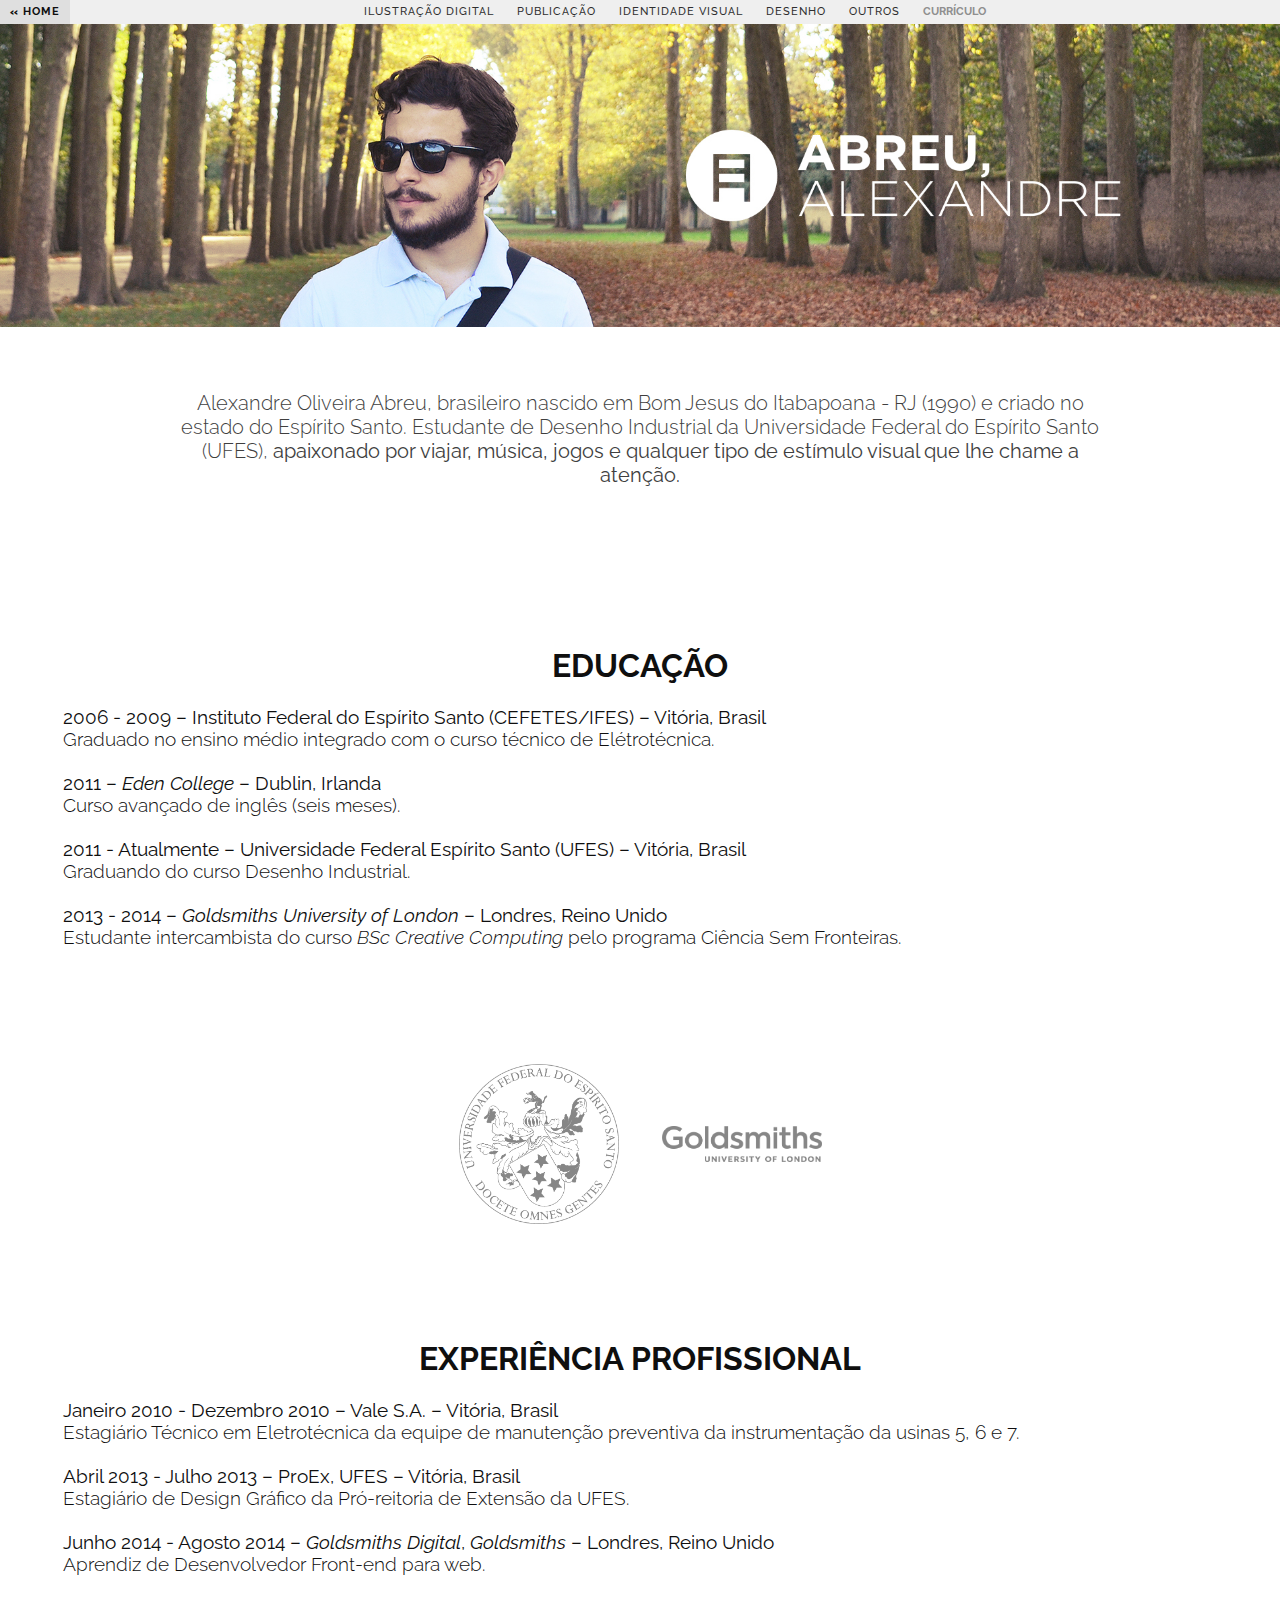
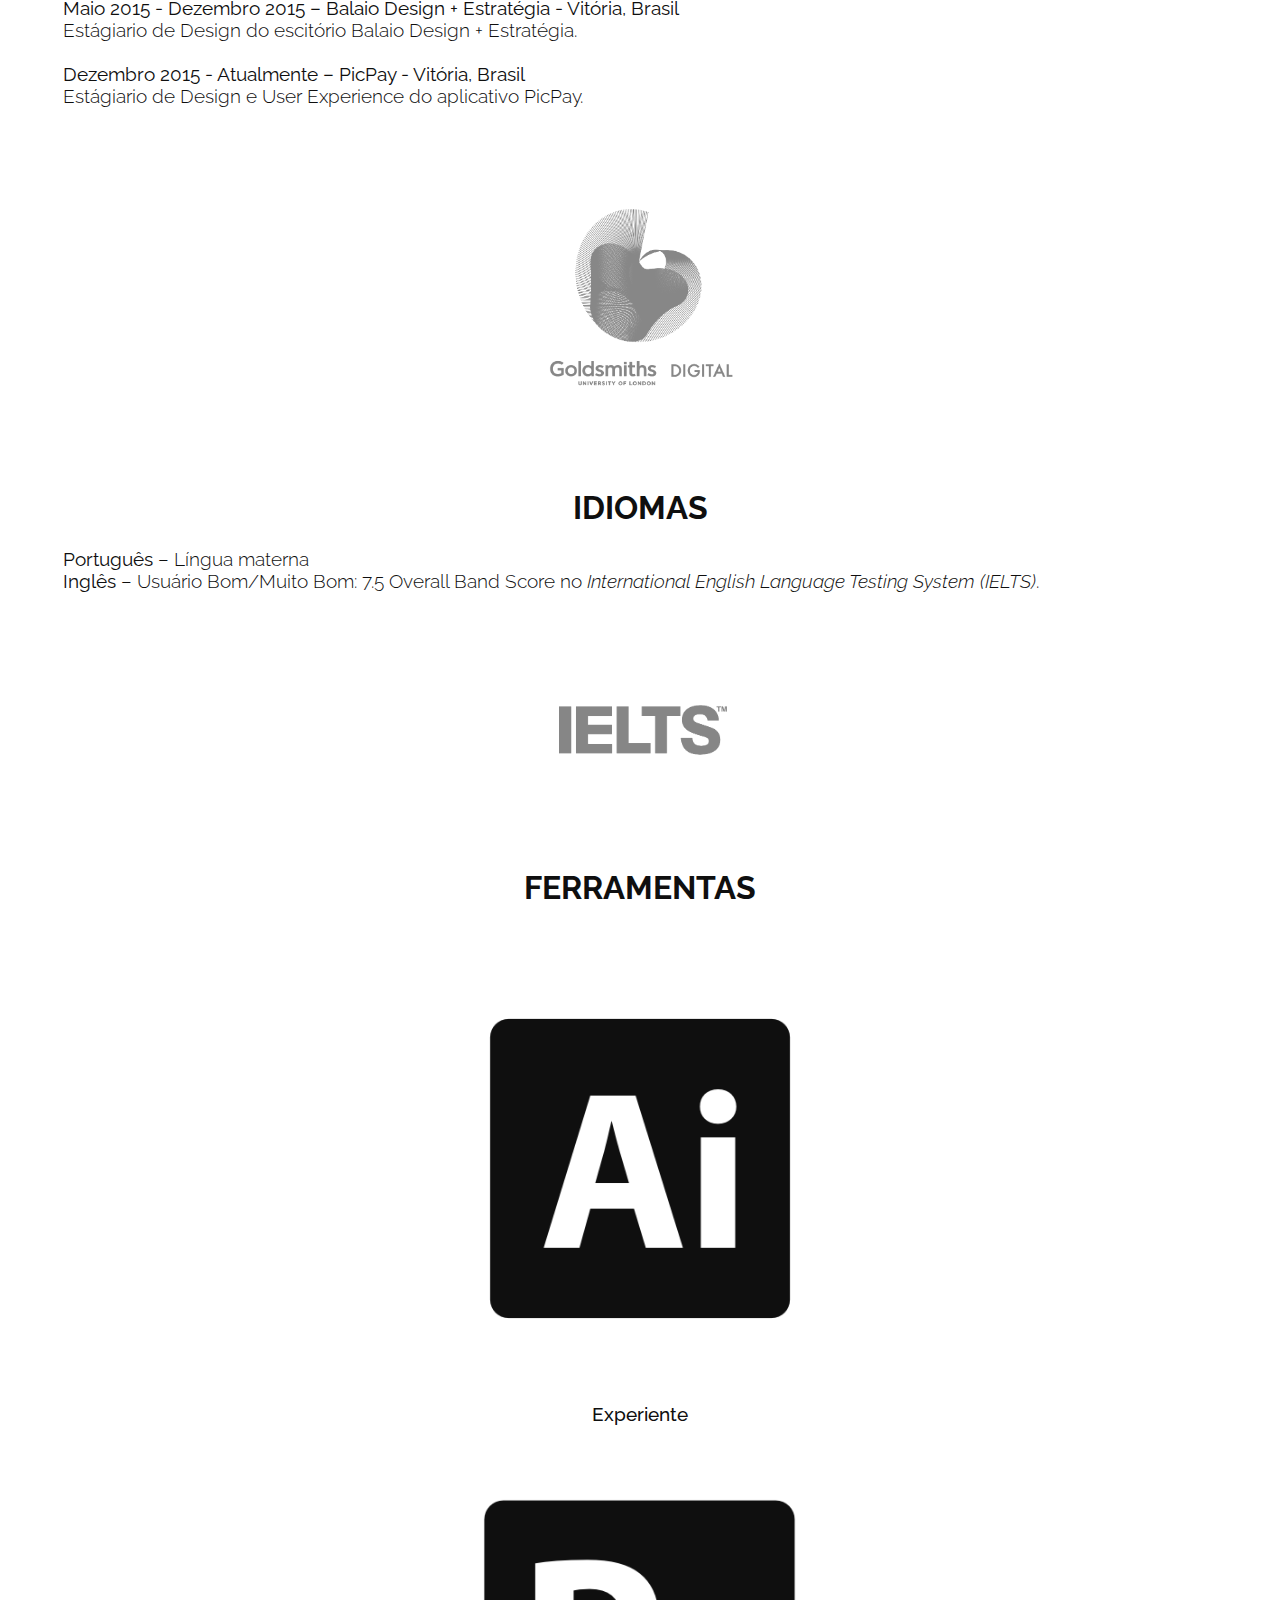
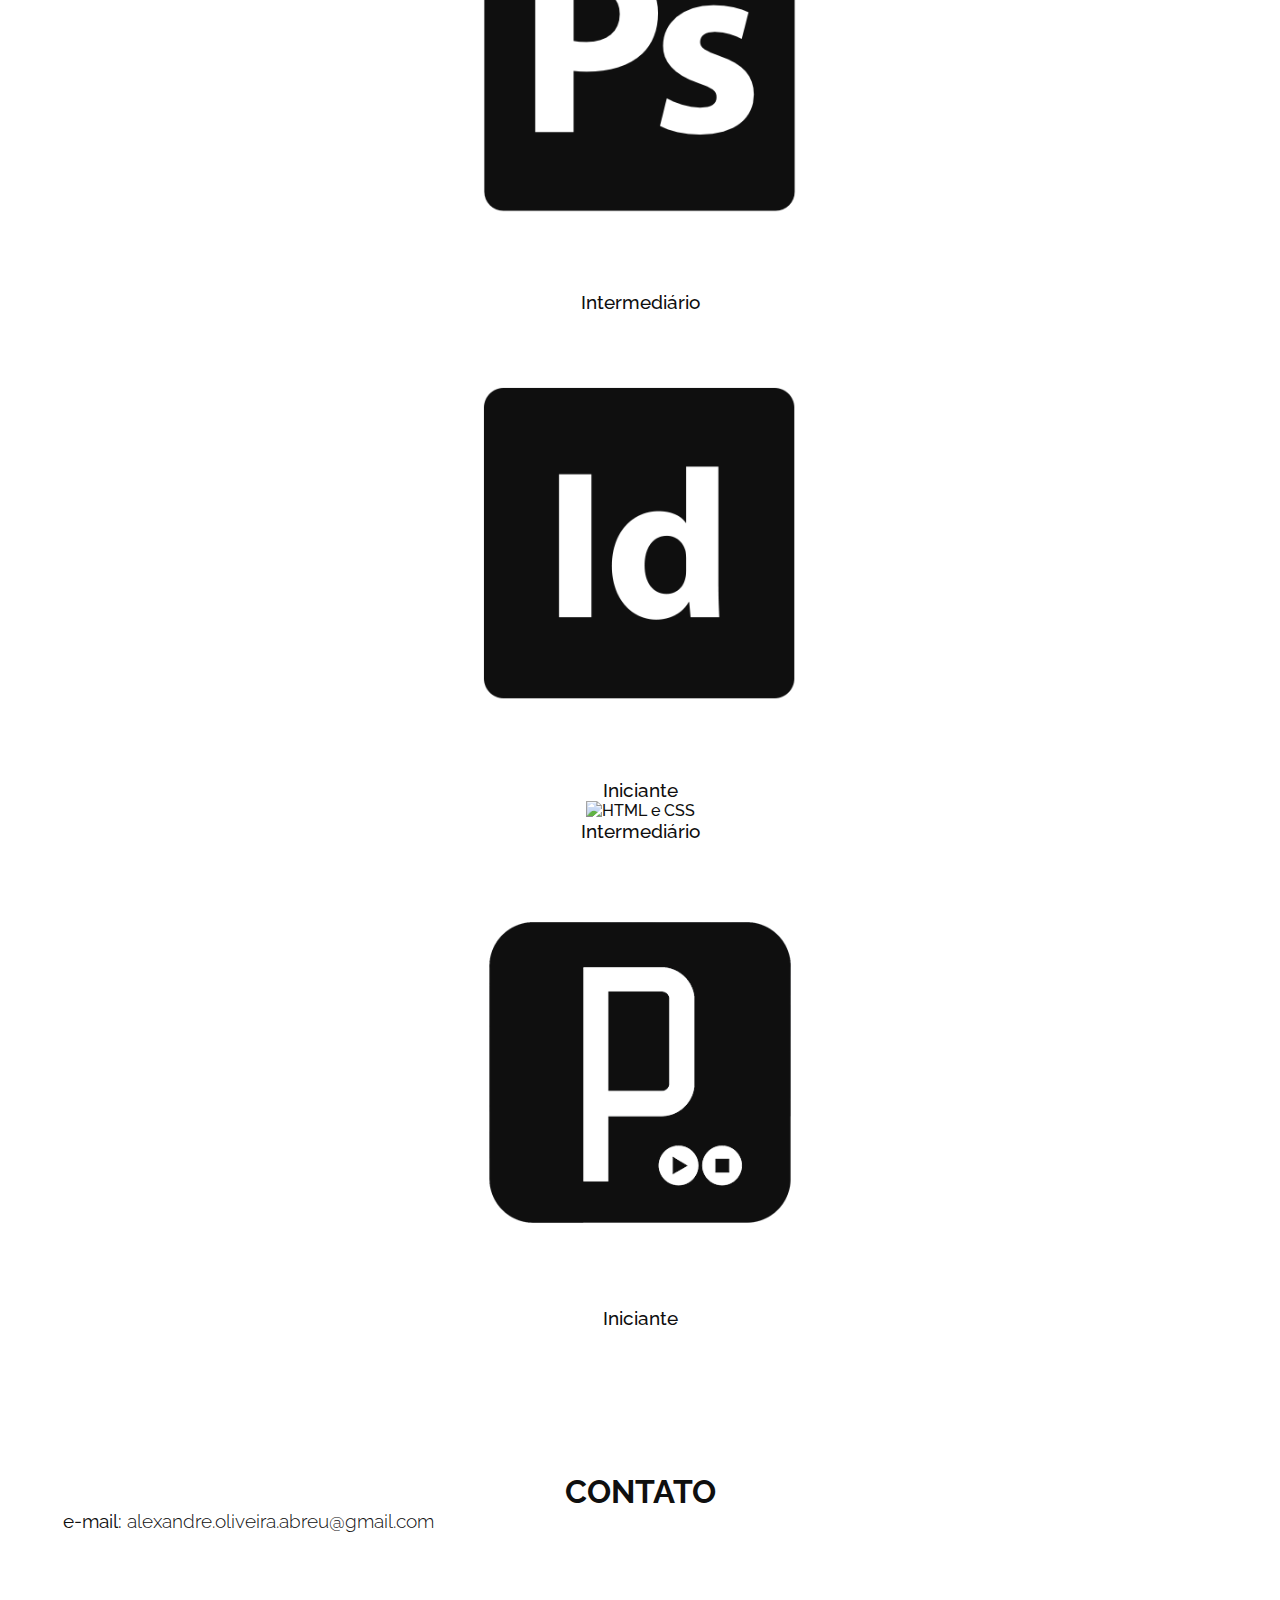
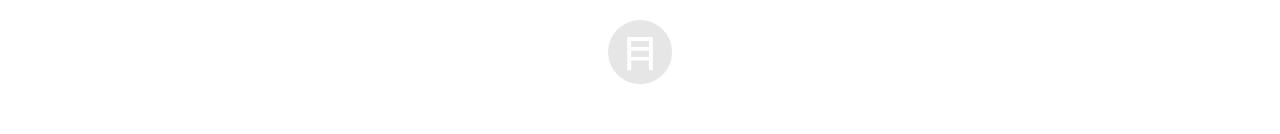
==== cv.html @ 4f80e50c "Apagando arquivos duplicados" ====
<!DOCTYPE html>
<html lang="en">
	<head>
		<meta charset="UTF-8" />
		<meta http-equiv="X-UA-Compatible" content="IE=edge,chrome=1"> 
		<meta name="viewport" content="width=device-width, initial-scale=1.0"> 
		<title>Currículo</title>
		<meta name="description" content="Web Portfolio of Alexandre Oliveira Abreu" />
		<meta name="keywords" content="portfolio, portfólio, web portfolio, design, design gráfico, graphic design, desenho industrial, alexandre abreu, illustração" />
		<meta name="author" content="Codrops" />
		<link rel="shortcut icon" href="favicon.ico"> 
		<link rel="stylesheet" type="text/css" href="css/default.css" />
		<link rel="stylesheet" type="text/css" href="css/component.css" />
		<link href='http://fonts.googleapis.com/css?family=Raleway:500,700,300' rel='stylesheet' type='text/css'>
		<script src="js/modernizr.custom.js"></script>
	</head>
	<body>
		<div id="top" class="container">	

			<!-- Codrops top bar -->
			<div class="codrops-top clearfix">
				<span class="left" >
					<a href="home.html"><strong>&laquo;</strong> HOME</a>
				</span>
					<ul class="topBar">
						<li><a href="illustration.html">ILUSTRAÇÃO DIGITAL</a></li>
						<li><a href="publishing.html">PUBLICAÇÃO</a></li>
						<li><a href="visualID.html">IDENTIDADE VISUAL</a></li>
						<li><a href="drawing.html">DESENHO</a></li>
						<li><a href="others.html">OUTROS</a></li>
						<li><span class="topBarCurrent"><strong>CURRÍCULO</strong></span></li>
					</ul>
					<!-- <span class="right">
						<a href=""><img src="images/gb.png"> <strong>EN</strong></a>
					</span> -->
				<span class="right goTop" >
					<a href="#top">TOPO <strong>&uarr;</strong></a>
				</span>
			</div><!--/ Codrops top bar -->

			<div class="topBarGhost"></div><!--/ Topbar offset for main -->

			<!-- <div class="cvHeader">
			<h1 class="innerIntro">Alexandre Oliveira Abreu, brasileiro nascido em Bom Jesus do Itabapoana - RJ (1990) e criado no estado do Espírito Santo. Estudante de Desenho Industrial da Universidade Federal do Espírito Santo (UFES),<b> apaixonado por viajar, música, jogos e qualquer tipo de estímulo visual que lhe chame a atenção.</b></h1>
			</div> -->

			<img class="profileImg mediumUp" src="images/cv/profile3L2.jpg">
			<img class="profileImg smallOnly" src="images/cv/profile3S.jpg">
			<div class="cvColumn">
				<h1 class="outerIntro">Alexandre Oliveira Abreu, brasileiro nascido em Bom Jesus do Itabapoana - RJ (1990) e criado no estado do Espírito Santo. Estudante de Desenho Industrial da Universidade Federal do Espírito Santo (UFES),<b> apaixonado por viajar, música, jogos e qualquer tipo de estímulo visual que lhe chame a atenção.</b></h1>

				
				<div class="cvBlock">
					<div class="cvTexts">
						<h2>EDUCAÇÃO</h2>

			            <p>
			                <b>2006 - 2009 – Instituto Federal do Espírito Santo (CEFETES/IFES) – Vitória, Brasil</b>
			                Graduado no ensino médio integrado com o curso técnico de Elétrotécnica.
				                
			                <b>2011 – <i>Eden College</i> – Dublin, Irlanda</b>
			                Curso avançado de inglês (seis meses).
				                
			                <b>2011 - Atualmente – Universidade Federal Espírito Santo (UFES) – Vitória, Brasil</b>
			                Graduando do curso Desenho Industrial.
				                
			                <b>2013 - 2014 – <i>Goldsmiths University of London</i> – Londres, Reino Unido</b>
			                Estudante intercambista do curso <i>BSc Creative Computing</i> pelo programa Ciência Sem Fronteiras.
			            </p>
			        </div>
					<div class="cvImgs">
					    <img class="largeOnly" src="images/cv/ufesgoldsG.png">
					    <img class="cvEduImgs" src="images/cv/ufes.png">
					    <img class="cvEduImgs" src="images/cv/goldsmiths.png">
					</div>
				</div>

				<div class="cvBlock">
					<div class="cvTexts">
						<h2>EXPERIÊNCIA PROFISSIONAL</h2>  
			            <p>
			                <b>Janeiro 2010 - Dezembro 2010 – Vale S.A. – Vitória, Brasil</b>
			                Estagiário Técnico em Eletrotécnica da equipe de manutenção preventiva da instrumentação da usinas 5, 6 e 7.

			                <b>Abril 2013 - Julho 2013 – ProEx, UFES – Vitória, Brasil</b>
			                Estagiário de Design Gráfico da Pró-reitoria de Extensão da UFES. 

			                <b>Junho 2014 - Agosto 2014 – <i>Goldsmiths Digital</i>, <i>Goldsmiths</i> – Londres, Reino Unido</b>
			                Aprendiz de Desenvolvedor Front-end para web. 

			                <b>Maio 2015 - Dezembro 2015 – Balaio Design + Estratégia - Vitória, Brasil</b>
			                Estágiario de Design do escitório Balaio Design + Estratégia.

			                <b>Dezembro 2015 - Atualmente – PicPay - Vitória, Brasil</b>
			                Estágiario de Design e User Experience do aplicativo PicPay.
			            </p>
			        </div>
			        <div class="cvImgs">
				        <img src="images/cv/goldsdigital.png">
				    </div>
			    </div>

			    <div class="cvBlock">
				    <div class="cvTexts">
			            <h2>IDIOMAS</h2>
			            <p>
			                <b>Português</b> – Língua materna
			                <b>Inglês</b> – Usuário Bom/Muito Bom: 7.5 Overall Band Score no <i>International English Language Testing System (IELTS)</i>. 
			            </p>
			        </div>
		            <div class="cvImgs cvIelts">
			            <img src="images/cv/ielts.png">
			        </div>
		        </div>

		        <div class="cvBlock">
			        <div class="cvTexts toolsOuter">
		            <h2>FERRAMENTAS</h2>
			            <div class="tools">
			            	<div class="toolIcon">
			            		<img title="Illustrator" src="images/cv/illustrator.png">
			            		<p>Experiente</p>
			            	</div>
			            	<div class="toolIcon">
			            		<img title="Photoshop" src="images/cv/photoshop.png">
			            		<p>Intermediário</p>
			            	</div>
			            	<div class="toolIcon">
			            		<img title="InDesign" src="images/cv/indesign.png">
			            		<p>Iniciante</p>
			            	</div>
			            	<div class="toolIcon">
			            		<img title="HTML e CSS" src="images/cv/web.png">
			            		<p>Intermediário</p>
			            	</div>
			            	<div class="toolIcon">
			            		<img title="Processing" src="images/cv/processing.png">
			            		<p>Iniciante</p>
			            	</div>
			            </div>
					</div>
				</div>

				<div class="cvBlock">
					<div class="cvTexts">
			            <h2>CONTATO</h2>
			            <p><b>e-mail:</b> alexandre.oliveira.abreu@gmail.com</p>
					</div>
				</div>

				<div class="topLogo">
					<img src="images/logo.png">
				</div>

			</div>


		</div><!-- /container -->
		<script src="https://ajax.googleapis.com/ajax/libs/jquery/1.9.1/jquery.min.js"></script>
		<script src="js/grid.js"></script>
		<script>
	        $(document).ready(function() {

	            $("body").css("display", "none");
	            $("body").fadeIn(1000);
	         
	            $("a.transition").click(function(event){
	                event.preventDefault();
	                linkLocation = this.href;
	                $("body").fadeOut(1000, redirectPage);      
	            });
	                 
	            function redirectPage() {
	                window.location = linkLocation;
	            }
	        });
	    </script>
	    <script>
		  (function(i,s,o,g,r,a,m){i['GoogleAnalyticsObject']=r;i[r]=i[r]||function(){
		  (i[r].q=i[r].q||[]).push(arguments)},i[r].l=1*new Date();a=s.createElement(o),
		  m=s.getElementsByTagName(o)[0];a.async=1;a.src=g;m.parentNode.insertBefore(a,m)
		  })(window,document,'script','//www.google-analytics.com/analytics.js','ga');

		  ga('create', 'UA-61317767-1', 'auto');
		  ga('send', 'pageview');

		</script>

	</body>
</html>
---- css/default.css ----
/* General Demo Style */
@import url(http://fonts.googleapis.com/css?family=Lato:300,400,700);

html { height: 100%; }

*,
*:after,
*:before {
	-webkit-box-sizing: border-box;
	-moz-box-sizing: border-box;
	box-sizing: border-box;
	padding: 0;
	margin: 0;
}

/* Clearfix hack by Nicolas Gallagher: http://nicolasgallagher.com/micro-clearfix-hack/ */
.clearfix:before,
.clearfix:after {
    content: " ";
    display: table;
}

.clearfix:after {
    clear: both;
}

.clearfix {
    *zoom: 1;
}

body {
    font-family: 'Raleway', Calibri, Arial, sans-serif;
    background: #fff;
    font-weight: 300;
    font-size: 10px;
    color: #333;
    overflow: scroll;
    overflow-x: hidden;

    /*height: 100%;*/
}

a {
	color: #555;
	text-decoration: none;
}

ul {
	font-size: 0;
}

.container {
	position: relative;
	background-color: #fff;
}

.container > header {
	width: 90%;
	max-width: 1240px;
	margin: 0 auto;
	position: relative;
	padding: 0 30px 50px 30px;
}

.container > header {
	padding: 60px 30px 50px;
	text-align: center;
}

.container > header h1 {
	font-size: 34px;
	line-height: 38px;
	margin: 0 auto;
	font-weight: 700;
	color: #333;
}

.container > header h1 span {
	display: block;
	font-size: 20px;
	font-weight: 300;
}

.main {
	max-width: 1250px;
	margin: auto;
	margin-top: 2rem;
}

.main > p {
	text-align: center;
	padding: 50px 20px;
}

/* Header Style */
.codrops-top {
	line-height: 24px;
	font-size: 11px;
	background: #eee;
	/*background: rgba(250, 250, 250, 1);*/
	text-transform: uppercase;
	z-index: 9999;
	position: fixed;
	top: 0;
	width: 100%;
	text-align: center;
	/*border: solid 1px #eee;
	border-right: 0 !important;
	border-left: 0 !important;
	border-top: 0 !important;*/
}

.codrops-top a {
	padding: 0px 10px;
	letter-spacing: 1px;
	color: #222;
	display: inline-block;
	font-weight: 500;
}

.codrops-top a:hover {
	background: #ddd;
	/*background: rgba(255,255,255,0.8);*/
	color: #000;
	font-weight: 700;
}

.codrops-top span.right {
	float: right;
}

.codrops-top span.right img {
	vertical-align: -6%;
}

.codrops-top span.left {
	float: left;
}

.codrops-top span.right a {
	/*float: left;
	display: block;*/
}

.topBar {
	font-size: 11px;
	text-align: center;
	display: inline;
	background: none;
}

.topBarGhost{
	line-height: 24px;
	background: #fff;
	text-transform: uppercase;
	width: 100%;
	height: 24px;
}

.topBar li{
	display: inline;
}

.topBar li >a {
	/*width: 150px;*/
}

.topBarCurrent {
	color: #888 ;
	font-weight: 500 ;
	padding: 10px;
}

.gallerieHeader {
	top: 15px;
	height: 150px;
	background: #000;
	position: relative;
}

.headerText {
	max-width: 1250px;
	margin: auto;
}

.headerText h1 {
	color: #fff;
	font-size: 3rem;
/*	position: absolute;
	bottom: 0;
	padding-bottom: 1rem;*/
	font-weight: 300;
	position: relative;
	top: 50%;
	transform: translateY(-50%);
}


/*MY CLASSES*/

.textCenter {
	text-align: center;
}

.di {
	display: inline;
	margin: 0 auto;
}

.galleries {
	margin-bottom: 5rem;
}

.galleries h2 {
	font-size: 2.5rem;
	color: #000;
	margin-bottom: 1rem;
	font-weight: 700;
}

.galleries h3 {
	font-size: 0.7rem;
	color: #888;
	margin-bottom: 5rem;
	font-weight: 700;
	text-transform: uppercase;
	letter-spacing: 2px;
}

.matchHeight {
  padding-bottom: 2000px !important;
  margin-bottom: -2000px !important;
}

.topLogo {
	width: 100%;
	margin-right: auto;
	margin-left: auto;
	text-align: center;
}
.topLogo img {
	margin: 2rem;
	margin-bottom: 3rem;
	width: 4rem;
	opacity: 0.1;
}

/*CV*/

.profileImg {
	width: 100%;
	display: block;
}

.cvHeader {
	background-image: url('../images/cv/profile3.jpg');
	height: 500px;
	width: 100%;
}

.cvHeader h1 {
	position: relative;
	top: 50%;
	transform: translateY(-50%);
}

.innerIntro {
	max-width: 40%;
	float: right;
	color: #fff;
	margin-right: 5rem;
	font-size: 2em;
	font-weight: 300;
	padding: 2rem;
	text-align: center;
	z-index: 999;
	position: relative;
	/*background-color:  rgba(0, 0, 0, 0.9);*/
	text-shadow: 0px 0px 30px rgba(0, 0, 0, 1);
}

.cvColumn {
	max-width: 1250px;
	margin: auto;
/*	position: relative;
	top: -40px;*/
	background-color: #fff;
	padding-bottom: 3rem;
}

.cvBlock {
	width: 100%;
	overflow: hidden;
	position: relative;
	display: table;
}

.cvTexts {
	width: 100%;
	font-size: 1rem;
	color: black;
	padding: 3rem;
	display: inline-block;
	float: left;
}

.cvTexts h2 {
	font-size: 2rem;
	margin-bottom: 0;
}

.cvTexts p {
	font-size: 1.2rem;
	white-space: pre-line;
}

.cvImgs {
	height: 100%;
	width: 40%;
	text-align: center;
	display: table-cell;
	vertical-align: middle;

	/*margin-bottom: -2000px; padding-bottom: 2000px;
	top: 50%;
	transform: translateY(-50%);*/
}

.cvImgs img {
	width: 50%;
	height: auto;
	opacity: 0.5;
	margin-left: auto;
	margin-right: auto;	
}

.outerIntro {
	margin-top: 2rem;
	margin-bottom: 2rem;
	display: block;
}

.cvColumn h1 {
	max-width: 1000px;
	margin-left: auto;
	margin-right: auto;
	font-weight: 300;
	padding: 2rem;
	text-align: center;
}

.toolsOuter {
	width: 100%;
	font-size: 0;
}

.toolsOuter h2 {
	padding-bottom: 2rem;
}

.tools {
	width: 100%;
	text-align: center;
}
.toolIcon {
	width: 20%;
	text-align: center;
	display: inline-block;
	font-weight: 500;
}
.toolIcon img {
	width: 80%;
}

/*INDEX*/

#indexWrapper{
	width: 100%;
	max-width: 1024px;
	height: 668px;
	background-color: #FFF;
	position: absolute;
	top: 0;
	bottom: 0;
	left: 0;
	right: 0;
	margin: auto;
}

.index {
	width: 20%;
	position: absolute;
	top: 0;
	bottom: 0;
	left: 0;
	right: 0;
	margin: auto;
	-webkit-transition: opacity 0.2s ease-in-out;
	-moz-transition: opacity 0.2s ease-in-out;
	-ms-transition: opacity 0.2s ease-in-out;
	-o-transition: opacity 0.2s ease-in-out;
	transition: opacity 0.2s ease-in-out;
}



.index a {
	position: absolute;
	width: 100%;
	top: 50%;
	transform: translateY(-50%);
	-webkit-transition: opacity 0.2s ease-in-out;
	-moz-transition: opacity 0.2s ease-in-out;
	-ms-transition: opacity 0.2s ease-in-out;
	-o-transition: opacity 0.2s ease-in-out;
	transition: opacity 0.2s ease-in-out;
}

.index a:hover {
	filter: alpha(opacity=80);
    opacity: 0.8;
}

.index img {
	width: 100%;
}



/*HOME*/

#top {
/*	position: absolute;
	top: 0;*/
}

#home {
	margin-bottom: 5rem;
	margin-top: 5rem;
}

.header {
	padding-top: 5rem;
	padding-bottom: 5rem;
}
.header img {
	max-width: 500px;
}

.cvLink {
	font-size: 0.7rem;
	font-weight: 700;
	color: #000;
	margin-right: 1rem;
	float: right;
}

.cvLink:hover {
	color: #888;
}

.homeCovers {
	width: 20%;
	float: left;
	height: 250px;
	box-sizing: border-box;
/*	border: solid 3px white;*/
	background-color: white;
	text-align: center;
}

.homeTitles {
	width: 100%;
	height: 250px;
	color: #000;
	background-color: rgba(250, 250, 250, 0.7);
	display: inline-block;

/*	box-sizing: border-box;
	border: solid 3px black;*/
	
	opacity: 0;
	-o-transition:.2s;
	-ms-transition:.2s;
	-moz-transition:.2s;
	-webkit-transition:.2s;
	transition:.2s;
}

.homeTitles h1 {
	font-size: 3em;
	font-weight: 500;
	padding: 0.5rem;
	position: relative;
	top: 50%;
	transform: translateY(-50%);

}

.homeCovers:hover .homeTitles {
	opacity: 1;
}

.cover1 {
	background: url('../images/illustrationS.jpg');
}

.cover2 {
	background-image: url('../images/publishingS.jpg');	
}

.cover3 {
	background-image: url('../images/visualIDS.jpg');
}

.cover4 {
	background-image: url('../images/drawingS.jpg');	
}

.cover5 {
	background-image: url('../images/othersS.gif');	
}

.cover6 {
	color: #fff;
	background-color: #888;	
	font-weight: 500;
	height: 50px;
	opacity: 1;
	line-height: 50px;
	font-size: 0.7em;
}

.smallHomeMenu {
	width: 100%;
	text-align: center;
	list-style: none;
}

.smallHomeMenu a {
	display: block;
	width: 100%;
	background: #000;
	height: 50px;
	color: #fff;
	opacity: 1;
	font-size: 0.9rem;
	line-height: 50px;
	font-weight: 500;
	margin-bottom: 10px;
}

.smallHomeMenuCv {
	background: #ddd !important;
	color: #000 !important;
	font-weight: 700 !important;
}

.smallHomeMenu a:hover, .smallHomeMenu a:hover {
	opacity: 0.5;
}

/*GALLERIES*/

.smallImages {
	width: 100%;
	font-size: 0.8rem;
	list-style: none;
	color: #000;
	font-weight: 500;
}

.smallImages h5 {
	font-size: 0.8rem;
	margin-top: 0.5rem;
	margin-bottom: 0.5rem;
}

.smallImages p {
	margin-bottom: 1.2rem;
}

.smallImages a {
	color: #fff;
	font-weight: 700;
	background-color: #000;
	padding: 0.5rem;
	padding-left: 1rem; 
	padding-right: 1rem;
	border-radius: 20px;
}

.smallImages a:hover, .smallImages a:active {
	background-color: #888;
}

.smallImages img {
	max-width: 100%;
	margin-bottom: 1rem;
}

.smallImages li {
	margin-bottom: 4rem;
}

.wThumbs {
}

.woThumbs {
	display: none !important;
}

a.hasLink[href="#"]{
    display:none; /*Esconder botões de link em previews sem link.*/
}

.goTop {
	display: none;
}

.smallOnly {
	display: none;
}

.mediumUp {
	display: block;
}

.cvEduImgs {
	display: none;
}

.largeOnly {
	display: block;
}


@media screen and (max-width: 1280px), screen and (max-device-width: 1280px) {

	.largeOnly {
		display: none;
	}

	.smallOnly {
		display: none;
	}

	.mediumUp {
		display: block;
	}

	.cvEduImgs {
		display: inline-block;
		vertical-align: middle;
		padding: 2em;
	}

	#home {
		max-width: 600px;
		margin-left: auto;
		margin-right: auto;
	}

	.main {
		margin-top: 0;
		max-width: 90%;
		margin-left: auto;
		margin-right: auto;
	}

	.homeMenu {
		display: block;
		width: 100%;
		text-align: center;
	}

	.homeCovers { 
		display: block !important;
		width: 100%;
		height: 100px;
		margin-left: auto;
		margin-right: auto;
		margin-bottom: 10px;
	}
	.homeCovers:hover { 
		opacity: 0.8;
	}
	.homeTitles {
		background: none;
		height: 100px;
		color: #FFF;
		opacity: 1;
		font-size: 1em;
	}

	.cover1 {
		background: url('../images/illustrationM.jpg');
	}

	.cover2 {
		background-image: url('../images/publishingM.jpg');	
	}

	.cover3 {
		background-image: url('../images/visualIDM.jpg');
	}

	.cover4 {
		background-image: url('../images/drawingM.jpg');	
	}

	.cover5 {
		background-image: url('../images/othersM.jpg');	
	}
	
	.header {padding-bottom: 3rem; padding-top: 4rem;}
	.header img {width: 100%; max-width: 415px;}
/*	.topBar { display: none; }*/
	.og-expander p { font-size: 13px; }
	.og-expander a { font-size: 12px; }

	.galleries h2 {
		margin-top: 3rem;
	}

	.galleries h3 {
		margin-bottom: 3.5rem;
	}

	.galleries { text-align: center; }

	.cvTexts {
		width: 100%;
		font-size: 1rem;
		padding: 3rem;
		display: block;
	}

	.cvTexts h2 {
		text-align: center;
		font-size: 2rem;
		margin-top: 3rem;
	}

	.cvTexts p {
		font-size: 1.2rem;
	}

	.cvImgs {
		width: 100%;
		text-align: center;
		display: block;
	}
	.cvImgs img {
		float: none;
		width: 60%;
		max-width: 200px;
		margin-left: auto;
		margin-right: auto;
		margin-top: 3rem;
	}

	.toolIcon {
		width: 50%;
	}

	.topLogo img {
		margin-bottom: 0;
		margin-top: 2.5rem;
	}

}

@media screen and (max-width: 650px), screen and (max-device-width: 650px) {

	.mediumUp {
		display: none;
	}

	.smallOnly {
		display: block;
	}

	.topBar { display: none; }

	.topBarGhost{
		height: 44px;
	}

	.codrops-top {
		line-height: 44px;
		border: 0;
	}

	.goTop {
		display: inline-block;
		line-height: 44px;
	}

	#home {
		margin-top: 0;
	}

	.header {padding-bottom: 2rem; padding-top: 2rem;  text-align: center;}
	.header img {width: 90%;}

	.homeCovers { 
		width: 100%;
		height: 50px;
		background: #000;
		margin-bottom: 10px;
	}
	.homeCovers:hover { 
		opacity: 0.8;
	}
	.homeTitles {
		/*background: none;*/
		height: 50px;
		color: #fff;
		opacity: 1;
		font-size: 5px;
	}

	.codrops-top {
	background: #222;
	}
	.codrops-top a {
		color: #fff;
		line-height: 15px;
		font-weight: 700;
		height: 100%;
	}
	.codrops-top a:hover {
		background: none;
		/*background: rgba(255,255,255,0.8);*/
		color: #888;
	}
	.codrops-top a:active {
		background: none;
		/*background: rgba(255,255,255,0.8);*/
		color: #888;
	}

	.galleries h2 {
		font-weight: 300;
		margin-top: 3rem;
		margin-bottom: 4rem;
	}

	.wThumbs {
		display: none !important;
	}

	.woThumbs {
		display: block !important;
	}

	.outerIntro {
		font-size: 1.2rem;
	}

	.cvTexts {
		padding: 1.5rem;
	}

	.cvTexts h2 {
		font-size: 1.5rem;
	}

	.cvTexts p {
		font-size: 1rem;
	}

	.og-fullimg { display: none; }
	.og-details { float: none; width: 100%; }
	
}
---- css/component.css ----
.og-grid {
	list-style: none;
	padding: 0px 0;
	margin: 0 auto;
	width: 100%;
	/*background-color: #eee;*/
}

.og-grid li {
	display: inline-block;
	margin: 0px 0px 0 0px;
	vertical-align: top;
	/*height: 250px;*/
}

.og-grid li > a,
.og-grid li > a img {
	border: none;
	outline: none;
	display: block;
	position: relative;
}

.og-grid li > a {
	/*background-color: red;*/
}

.og-grid li > a img {
	max-height: 300px;
	opacity: 1;
}

.og-grid li > a img:hover {
	opacity: 0.5;
	-webkit-filter: grayscale(1);
  	filter: grayscale(1);
}

.og-grid li.og-expanded > a::after {
	top: auto;
	border: solid transparent;
	content: " ";
	height: 0;
	width: 0;
	position: absolute;
	pointer-events: none;
	border-bottom-color: #fff; /*expander arrow background color*/
	border-width: 15px;
	left: 50%;
	margin: -20px 0 0 -15px;
}

.og-expander {
	position: absolute;
	background: #fff; /*expander background color*/
	top: auto;
	left: 0;
	width: 100%;
	margin-top: 10px;
	text-align: left;
	height: 0;
	overflow: hidden;
}

.og-expander-inner {
	/*max-width: 1280px;*/
	padding: 50px 30px;
	height: 100%;
	/*display: block;
	margin-left: auto;
	margin-right: auto;*/
}

.og-close {
	position: absolute;
	width: 40px;
	height: 40px;
	top: 20px;
	right: 20px;
	cursor: pointer;
}

.og-close::before,
.og-close::after {
	content: '';
	position: absolute;
	width: 100%;
	top: 50%;
	height: 1px;
	background: #888;
	-webkit-transform: rotate(45deg);
	-moz-transform: rotate(45deg);
	transform: rotate(45deg);
}

.og-close::after {
	-webkit-transform: rotate(-45deg);
	-moz-transform: rotate(-45deg);
	transform: rotate(-45deg);
}

.og-close:hover::before,
.og-close:hover::after {
	background: #eee;
}

.og-fullimg,
.og-details {
	width: 50%;
	float: left;
	height: 100%;
	overflow: hidden;
	position: relative;
}

/*.og-fullimg img {
	position: relative;
	top: 50%;
	transform: translateY(-50%);
}*/

.og-details {
	padding: 0 40px 0 20px;
}

.og-fullimg {
	text-align: center;
}

.og-fullimg img {
	display: inline-block;
	max-height: 100%;
	max-width: 100%;
}

.og-details h3 {
	font-weight: 300;
	font-size: 52px;
	padding: 40px 0 10px;
	margin-bottom: 10px;
}

.og-details p {
	font-weight: 400;
	font-size: 16px;
	line-height: 22px;
	color: #222;
}

.og-details h3 {
	color: #222;
	/*font-size: 40px;
	font-weight: 500;*/
}

.og-details a {
	font-weight: 700;
	font-size: 16px;
	color: #222;
	text-transform: uppercase;
	letter-spacing: 2px;
	padding-top: 20px;
	padding: 10px 20px;
	border: 3px solid #222;
	display: inline-block;
	margin: 30px 0 0;
	outline: none;
}

.og-details a::before {
	content: '\2192';
	display: inline-block;
	margin-right: 10px;
}

.og-details a:hover {
	border-color: #999;
	color: #999;
}

.og-loading {
	width: 20px;
	height: 20px;
	border-radius: 50%;
	background: #ddd;
	box-shadow: 0 0 1px #ccc, 15px 30px 1px #ccc, -15px 30px 1px #ccc;
	position: absolute;
	top: 50%;
	left: 50%;
	margin: -25px 0 0 -25px;
	-webkit-animation: loader 0.5s infinite ease-in-out both;
	-moz-animation: loader 0.5s infinite ease-in-out both;
	animation: loader 0.5s infinite ease-in-out both;
}

@-webkit-keyframes loader {
	0% { background: #ddd; }
	33% { background: #ccc; box-shadow: 0 0 1px #ccc, 15px 30px 1px #ccc, -15px 30px 1px #ddd; }
	66% { background: #ccc; box-shadow: 0 0 1px #ccc, 15px 30px 1px #ddd, -15px 30px 1px #ccc; }
}

@-moz-keyframes loader {
	0% { background: #ddd; }
	33% { background: #ccc; box-shadow: 0 0 1px #ccc, 15px 30px 1px #ccc, -15px 30px 1px #ddd; }
	66% { background: #ccc; box-shadow: 0 0 1px #ccc, 15px 30px 1px #ddd, -15px 30px 1px #ccc; }
}

@keyframes loader {
	0% { background: #ddd; }
	33% { background: #ccc; box-shadow: 0 0 1px #ccc, 15px 30px 1px #ccc, -15px 30px 1px #ddd; }
	66% { background: #ccc; box-shadow: 0 0 1px #ccc, 15px 30px 1px #ddd, -15px 30px 1px #ccc; }
}

@media screen and (max-width: 1280px) {

	.og-grid {
	/*text-align: center;*/
}

	.og-expander h3 { font-size: 32px; }
	.og-expander p { font-size: 13px; }
	.og-expander a { font-size: 12px; }

}

@media screen and (max-width: 650px) {

	.og-grid li {
	display: inline-block;
	vertical-align: top;
	margin-bottom: 5rem;
	/*height: 250px;*/
}

	.og-grid li > a img {
	width: 80%;	
	margin-left: auto;
	margin-right: auto;
	max-height: 800px;
	opacity: 1;
}

.og-grid li.og-expanded > a::after {
	border-bottom-color: #222; /*expander arrow background color*/
}

.og-expander {
	background: #222; /*expander background color*/
}

.og-details p {
	color: #fff;
}

.og-details h3 {
	color: #fff;
}

.og-details a {
	color: #fff;
	border: 2px solid #fff;
}

.og-close::before,
.og-close::after {
	background: #fff;
}

.og-close:hover::before,
.og-close:hover::after {
	background: #888;
}

	.og-fullimg { display: none; }
	.og-details { float: none; width: 100%; }
	
}
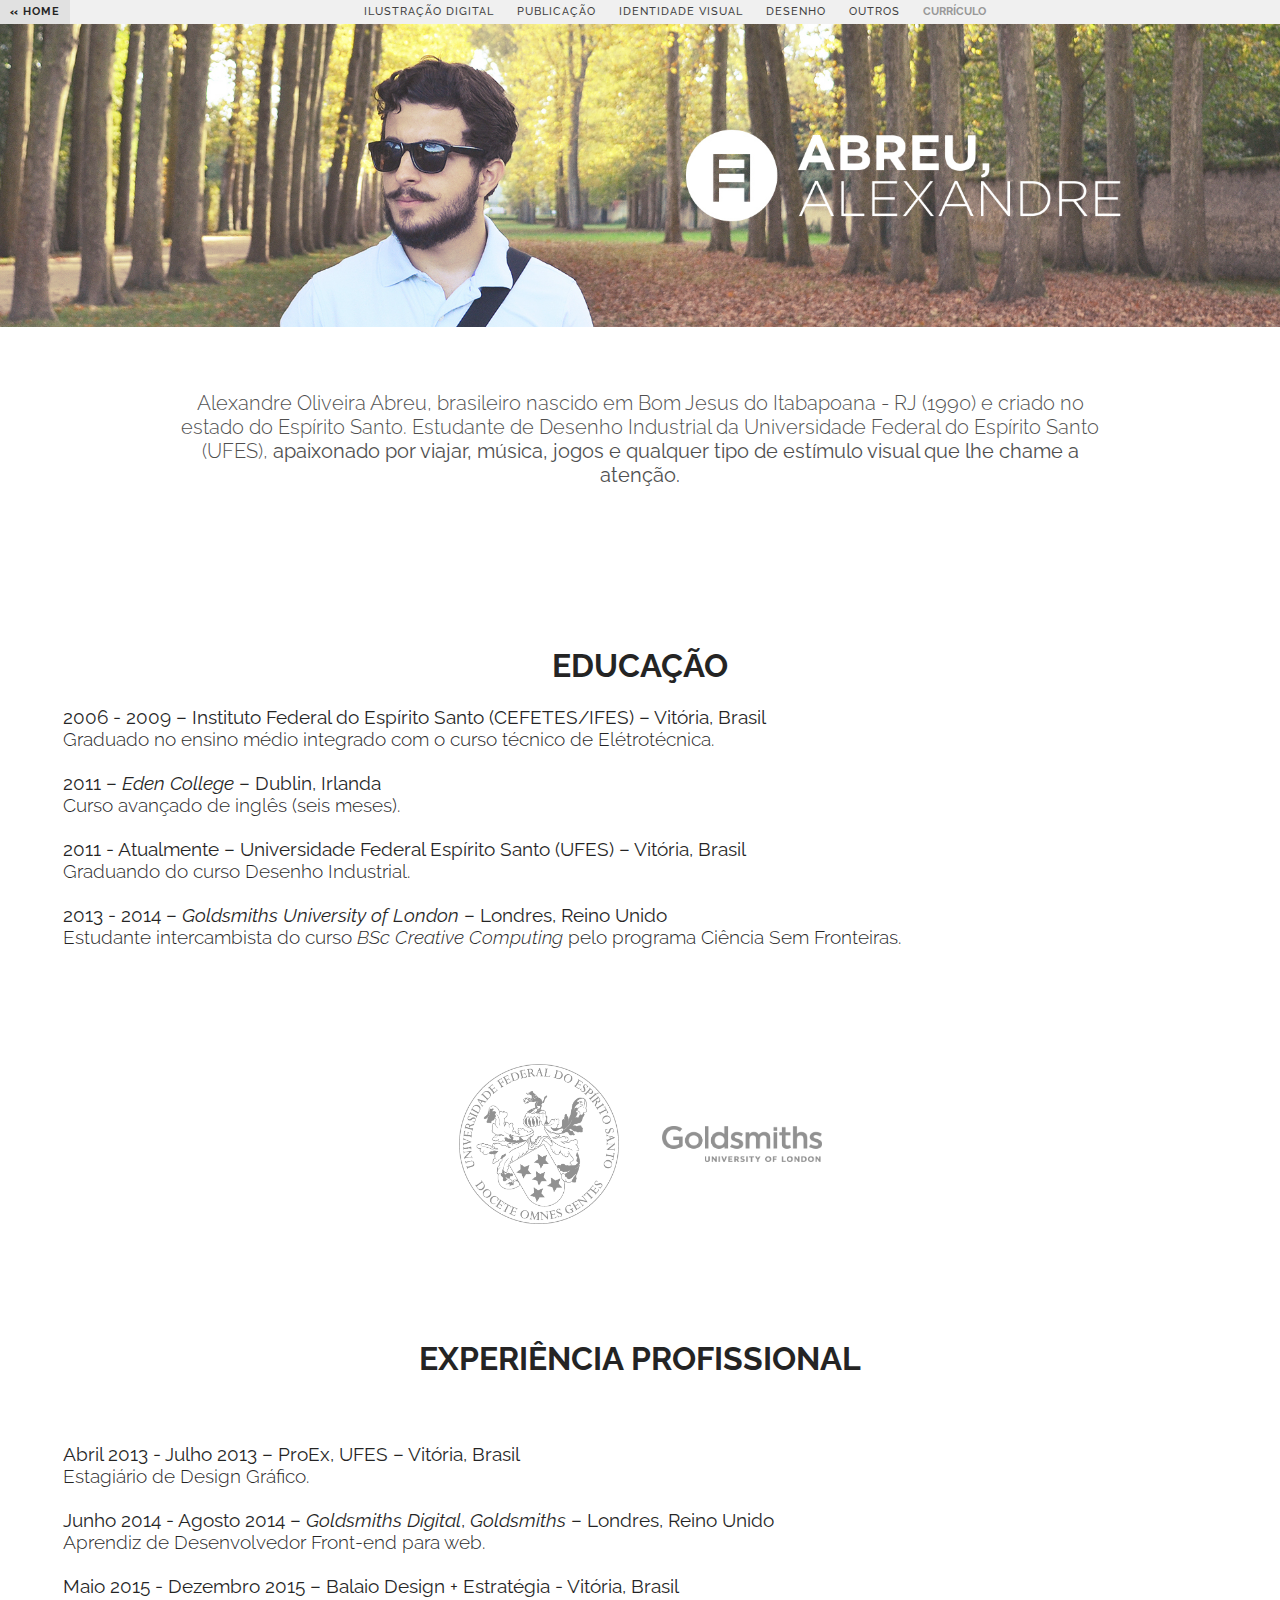
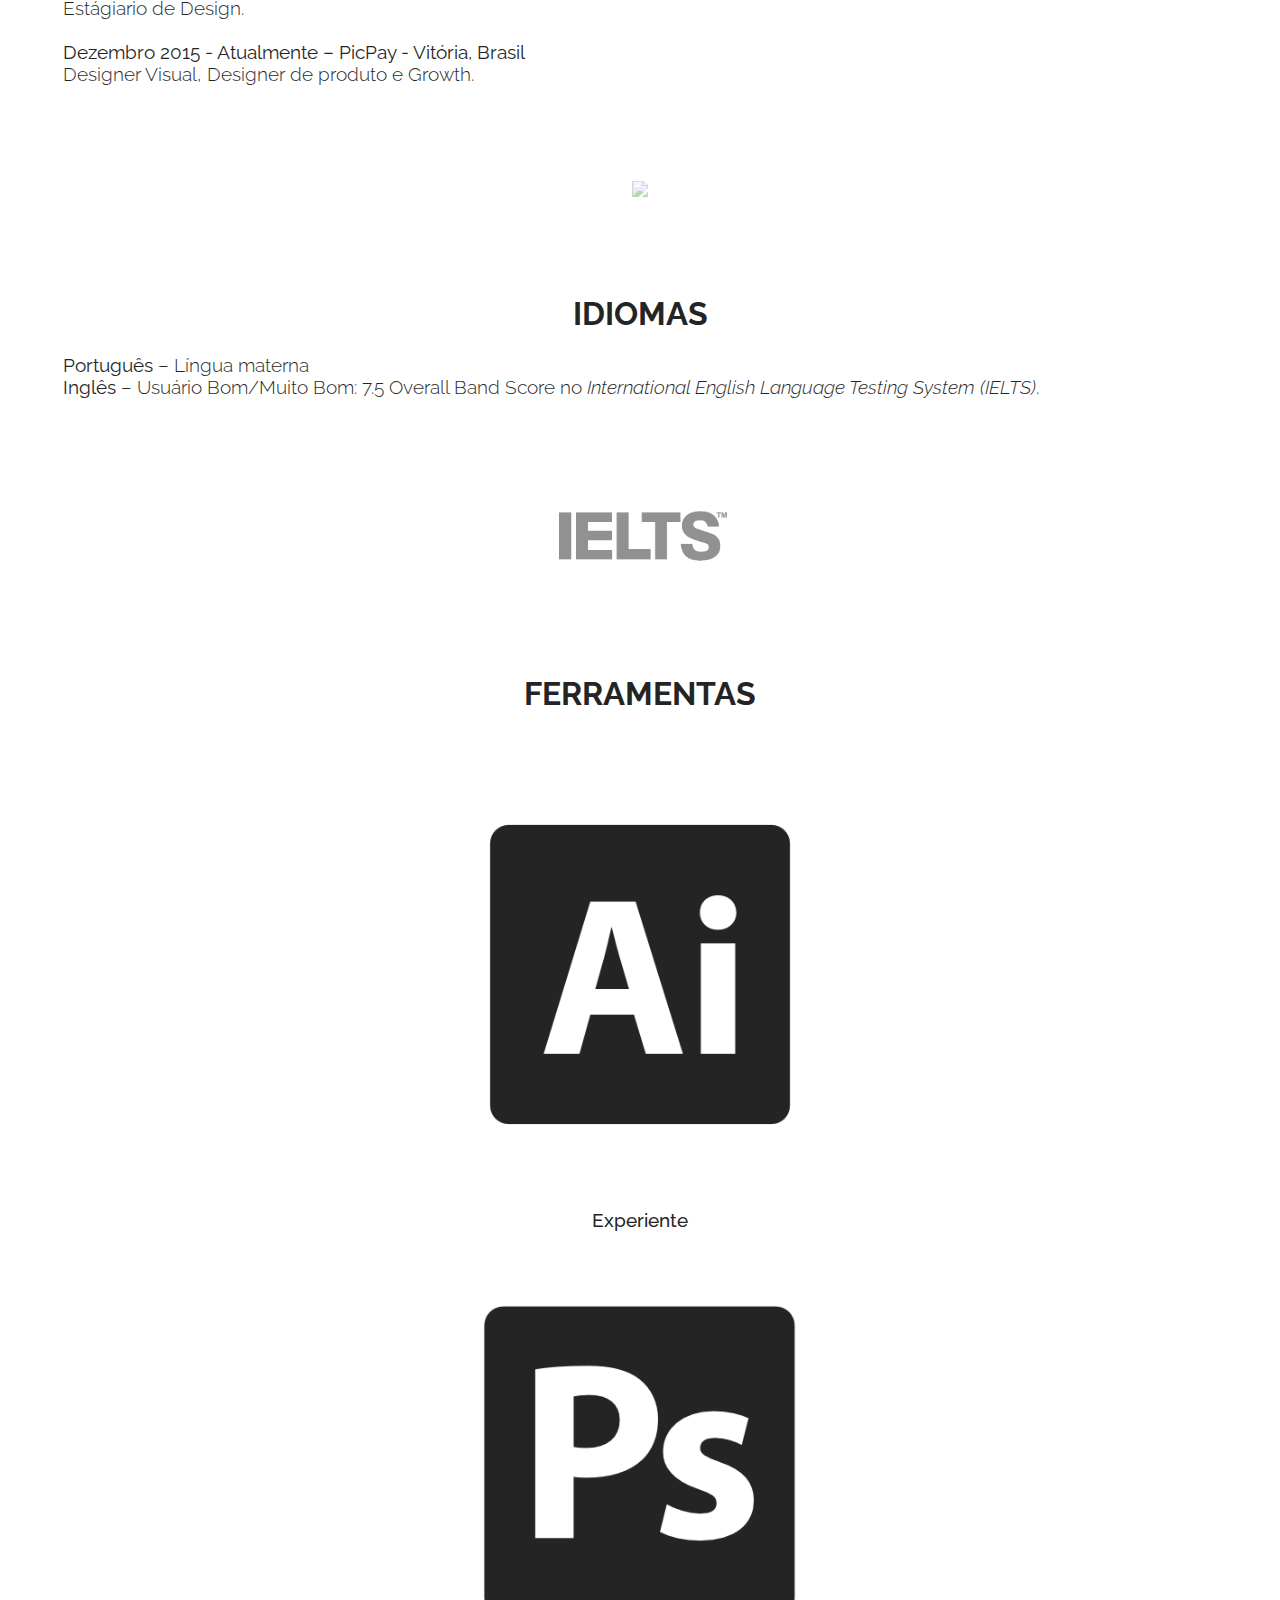
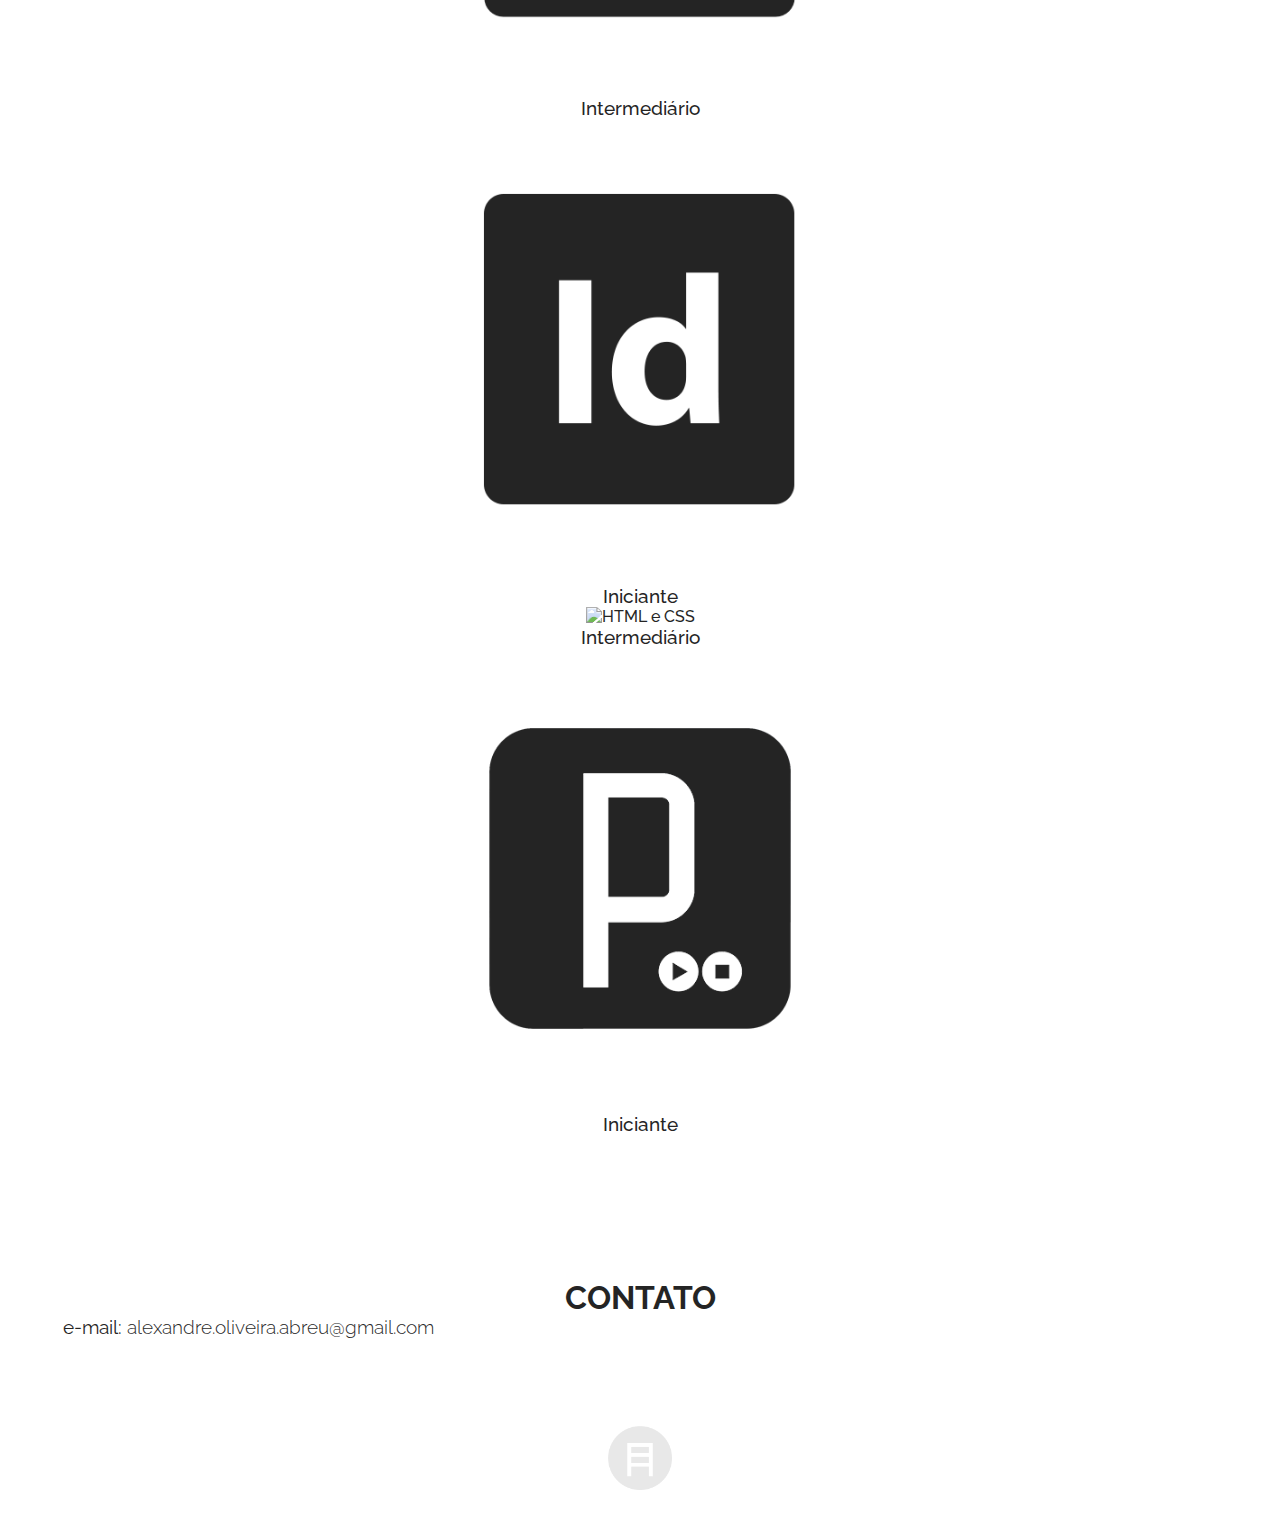
==== commit 0bf5b09a: "Update em Job XP" ====
--- a/cv.html
+++ b/cv.html
@@ -79,24 +79,24 @@
 					<div class="cvTexts">
 						<h2>EXPERIÊNCIA PROFISSIONAL</h2>  
 			            <p>
-			                <b>Janeiro 2010 - Dezembro 2010 – Vale S.A. – Vitória, Brasil</b>
-			                Estagiário Técnico em Eletrotécnica da equipe de manutenção preventiva da instrumentação da usinas 5, 6 e 7.
+			                <!-- <b>Janeiro 2010 - Dezembro 2010 – Vale S.A. – Vitória, Brasil</b>
+			                Estagiário Técnico em Eletrotécnica da equipe de manutenção preventiva da instrumentação da usinas 5, 6 e 7. -->
 
 			                <b>Abril 2013 - Julho 2013 – ProEx, UFES – Vitória, Brasil</b>
-			                Estagiário de Design Gráfico da Pró-reitoria de Extensão da UFES. 
+			                Estagiário de Design Gráfico. 
 
 			                <b>Junho 2014 - Agosto 2014 – <i>Goldsmiths Digital</i>, <i>Goldsmiths</i> – Londres, Reino Unido</b>
 			                Aprendiz de Desenvolvedor Front-end para web. 
 
 			                <b>Maio 2015 - Dezembro 2015 – Balaio Design + Estratégia - Vitória, Brasil</b>
-			                Estágiario de Design do escitório Balaio Design + Estratégia.
+			                Estágiario de Design.
 
 			                <b>Dezembro 2015 - Atualmente – PicPay - Vitória, Brasil</b>
-			                Estágiario de Design e User Experience do aplicativo PicPay.
+			                Designer Visual, Designer de produto e Growth.
 			            </p>
 			        </div>
 			        <div class="cvImgs">
-				        <img src="images/cv/goldsdigital.png">
+				        <img src="images/cv/jobs.png">
 				    </div>
 			    </div>
 
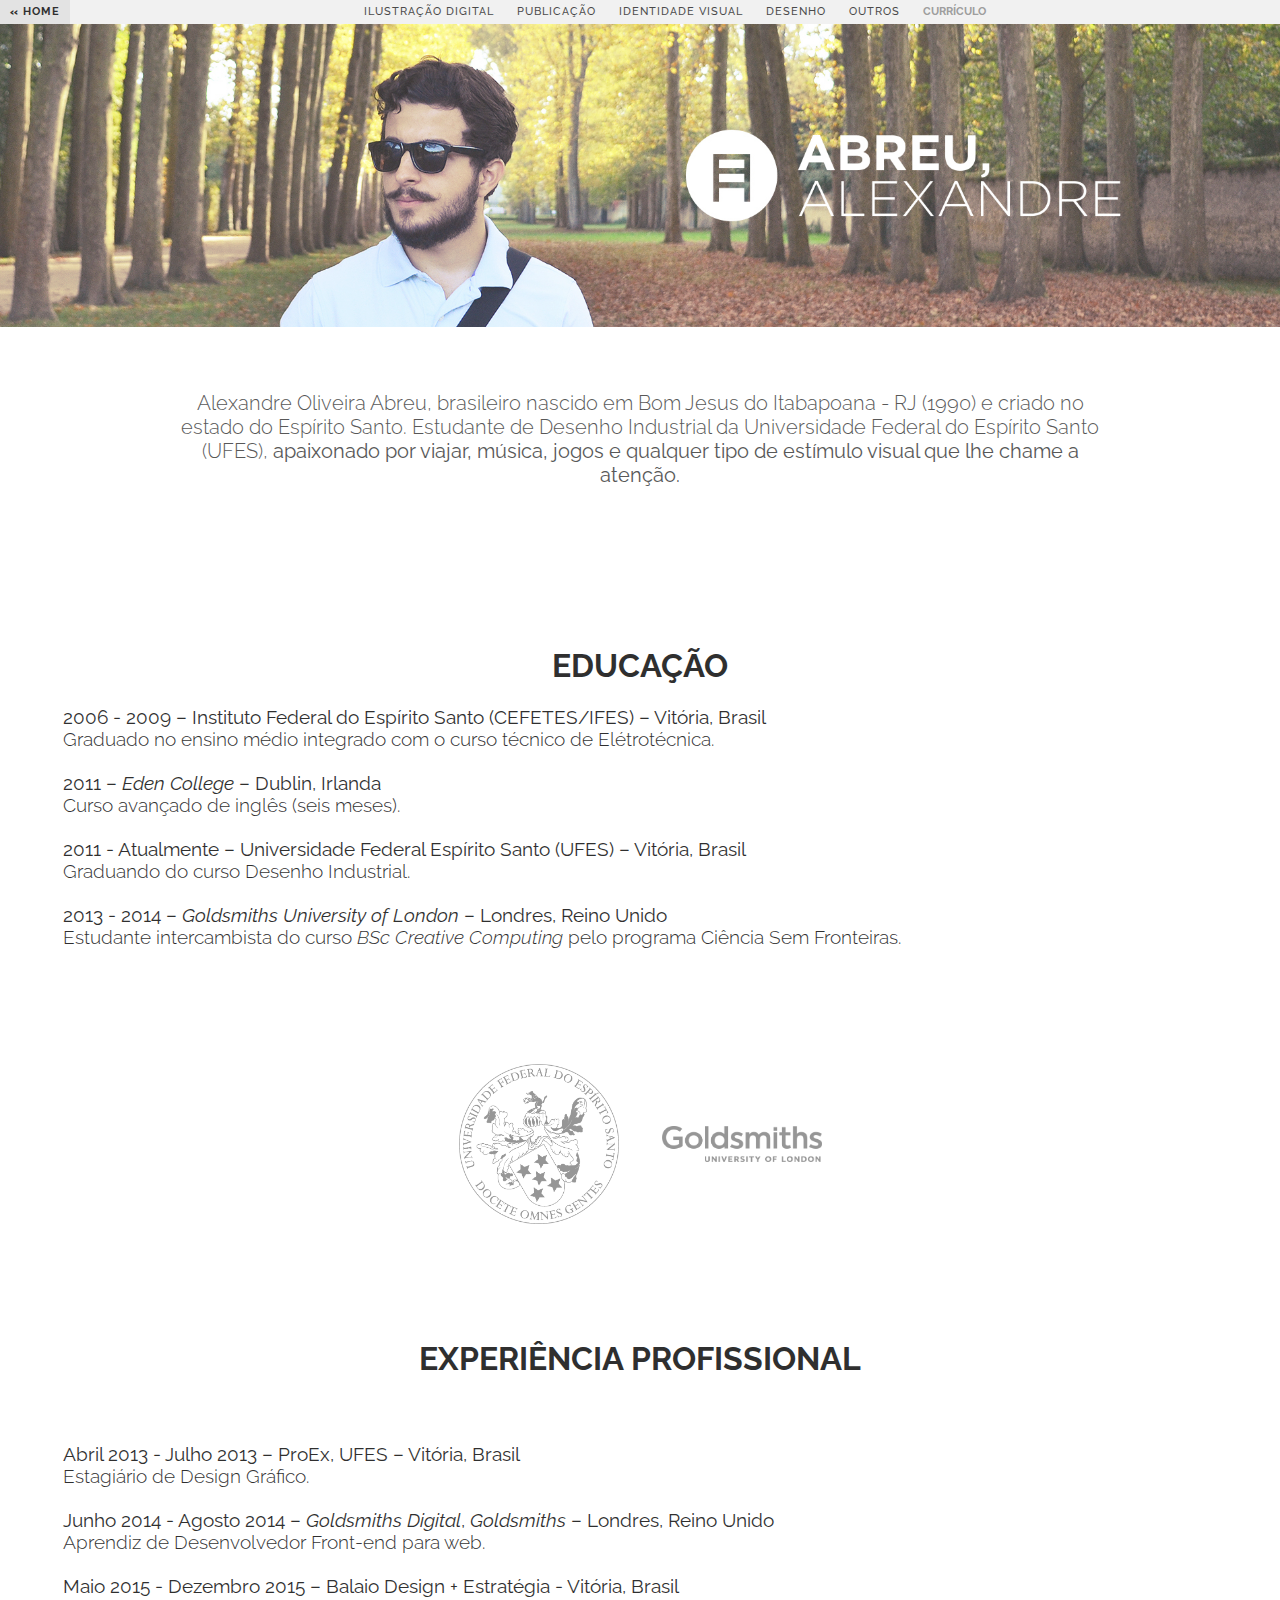
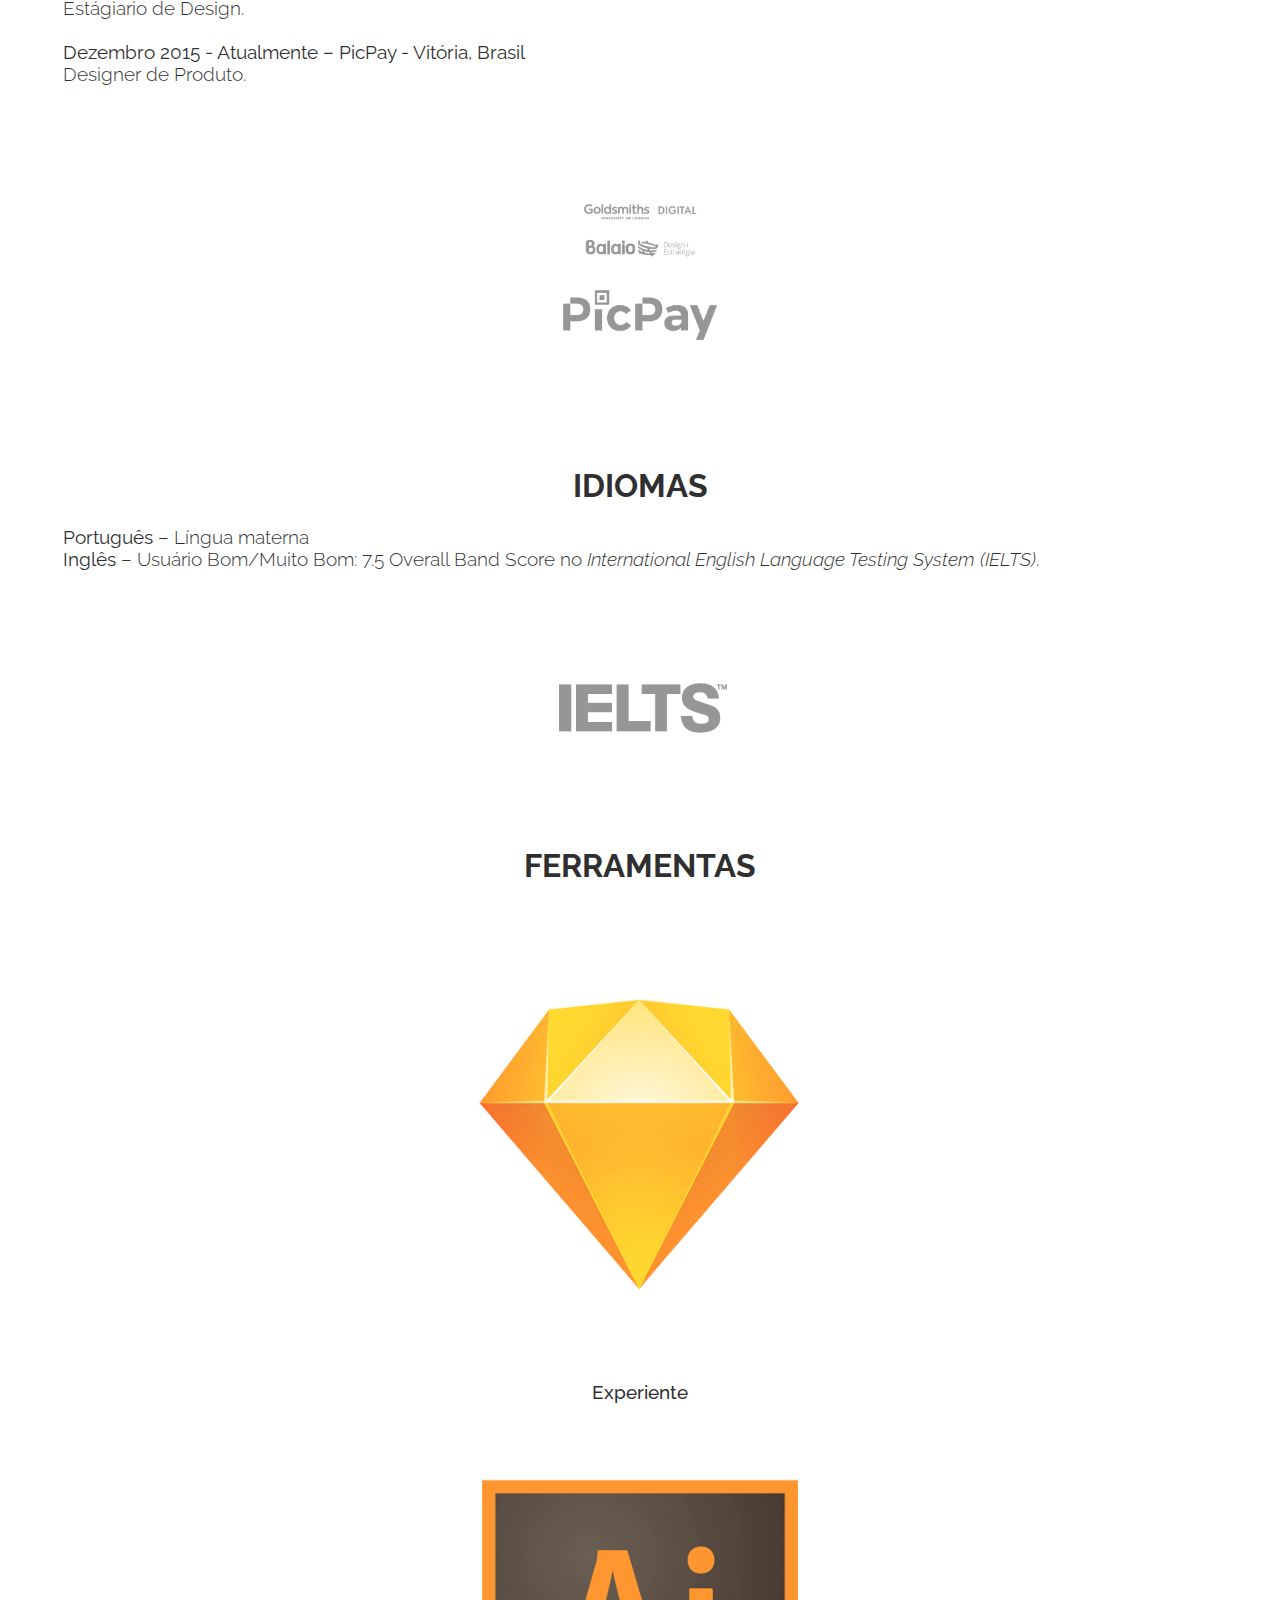
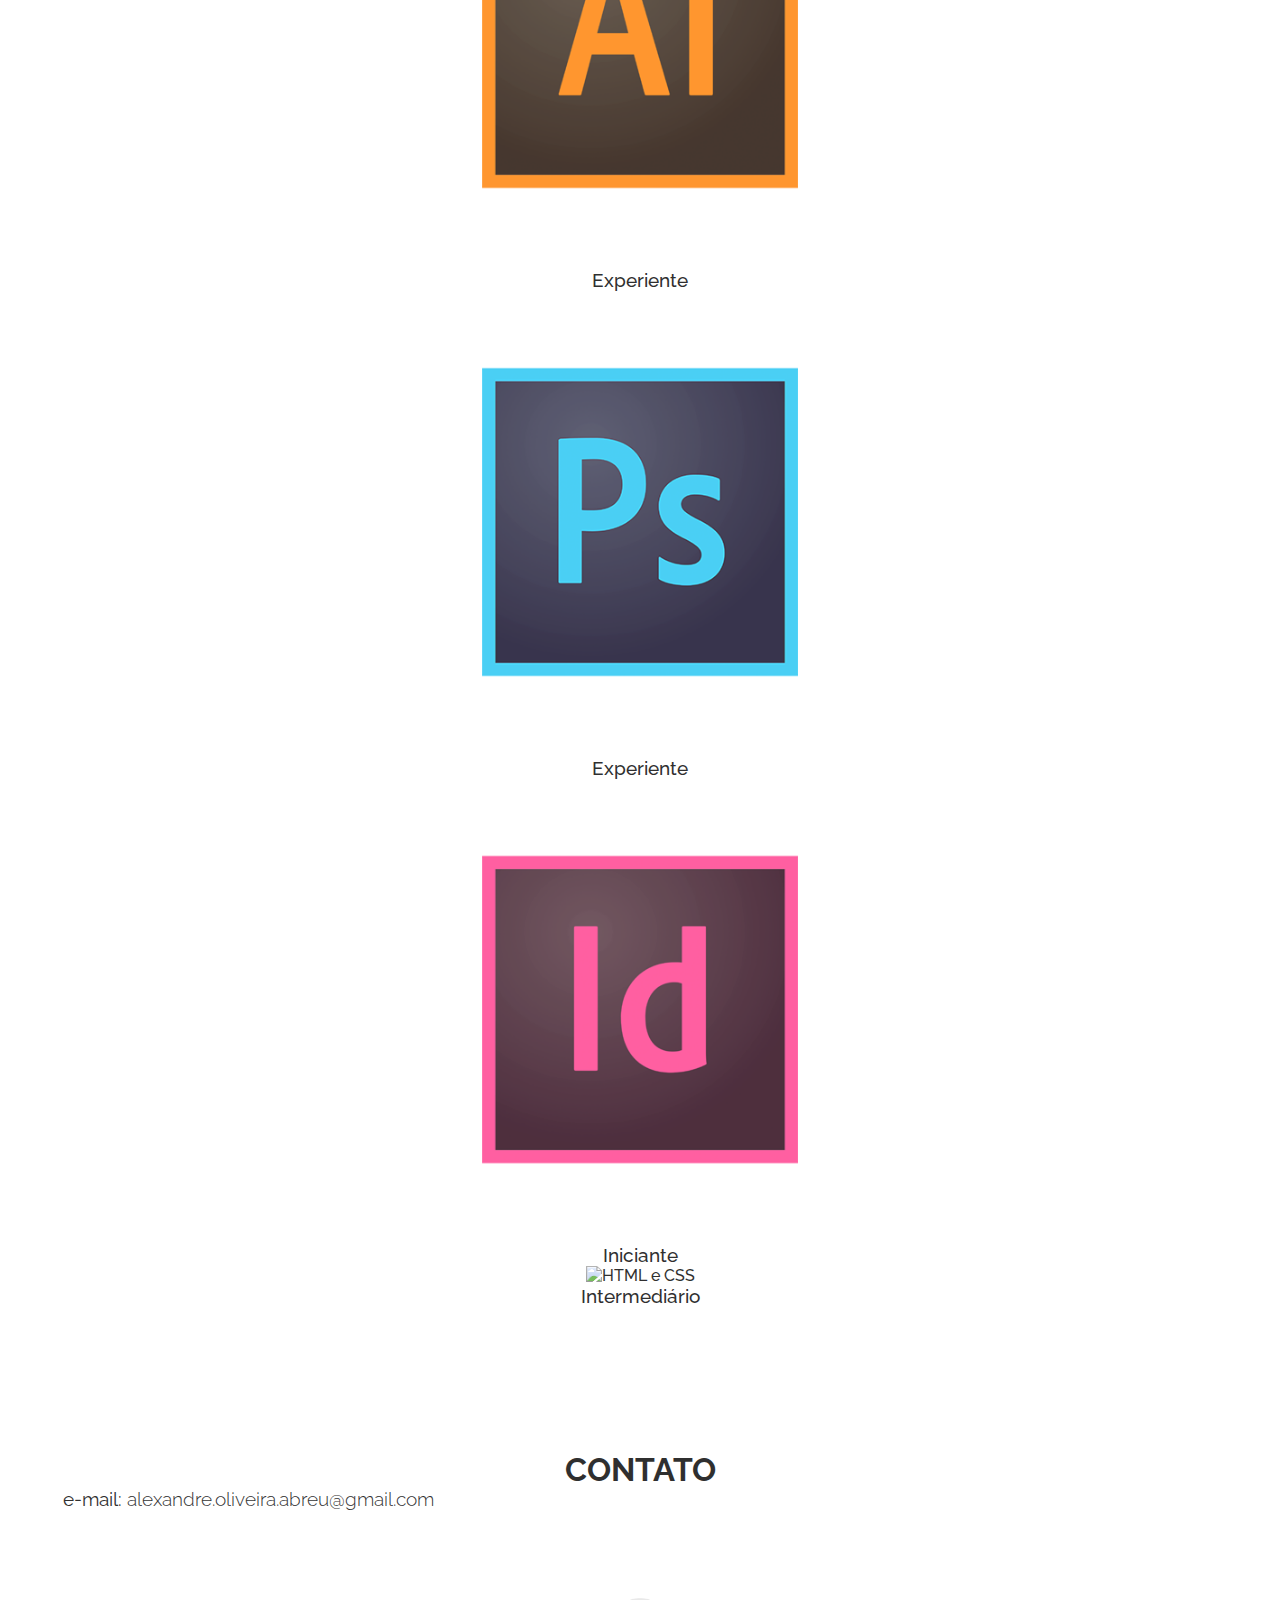
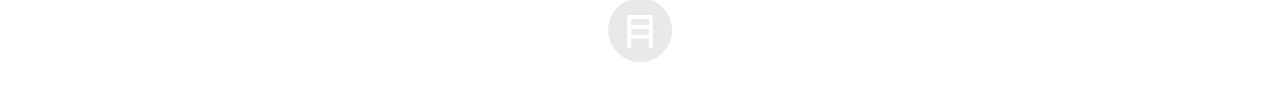
==== commit e2a1c24a: "Updates no CV" ====
--- a/cv.html
+++ b/cv.html
@@ -92,7 +92,7 @@
 			                Estágiario de Design.
 
 			                <b>Dezembro 2015 - Atualmente – PicPay - Vitória, Brasil</b>
-			                Designer Visual, Designer de produto e Growth.
+			                Designer de Produto.
 			            </p>
 			        </div>
 			        <div class="cvImgs">
@@ -118,12 +118,16 @@
 		            <h2>FERRAMENTAS</h2>
 			            <div class="tools">
 			            	<div class="toolIcon">
+			            		<img title="Sketch" src="images/cv/sketch.png">
+			            		<p>Experiente</p>
+			            	</div>
+			            	<div class="toolIcon">
 			            		<img title="Illustrator" src="images/cv/illustrator.png">
 			            		<p>Experiente</p>
 			            	</div>
 			            	<div class="toolIcon">
 			            		<img title="Photoshop" src="images/cv/photoshop.png">
-			            		<p>Intermediário</p>
+			            		<p>Experiente</p>
 			            	</div>
 			            	<div class="toolIcon">
 			            		<img title="InDesign" src="images/cv/indesign.png">
@@ -132,10 +136,6 @@
 			            	<div class="toolIcon">
 			            		<img title="HTML e CSS" src="images/cv/web.png">
 			            		<p>Intermediário</p>
-			            	</div>
-			            	<div class="toolIcon">
-			            		<img title="Processing" src="images/cv/processing.png">
-			            		<p>Iniciante</p>
 			            	</div>
 			            </div>
 					</div>
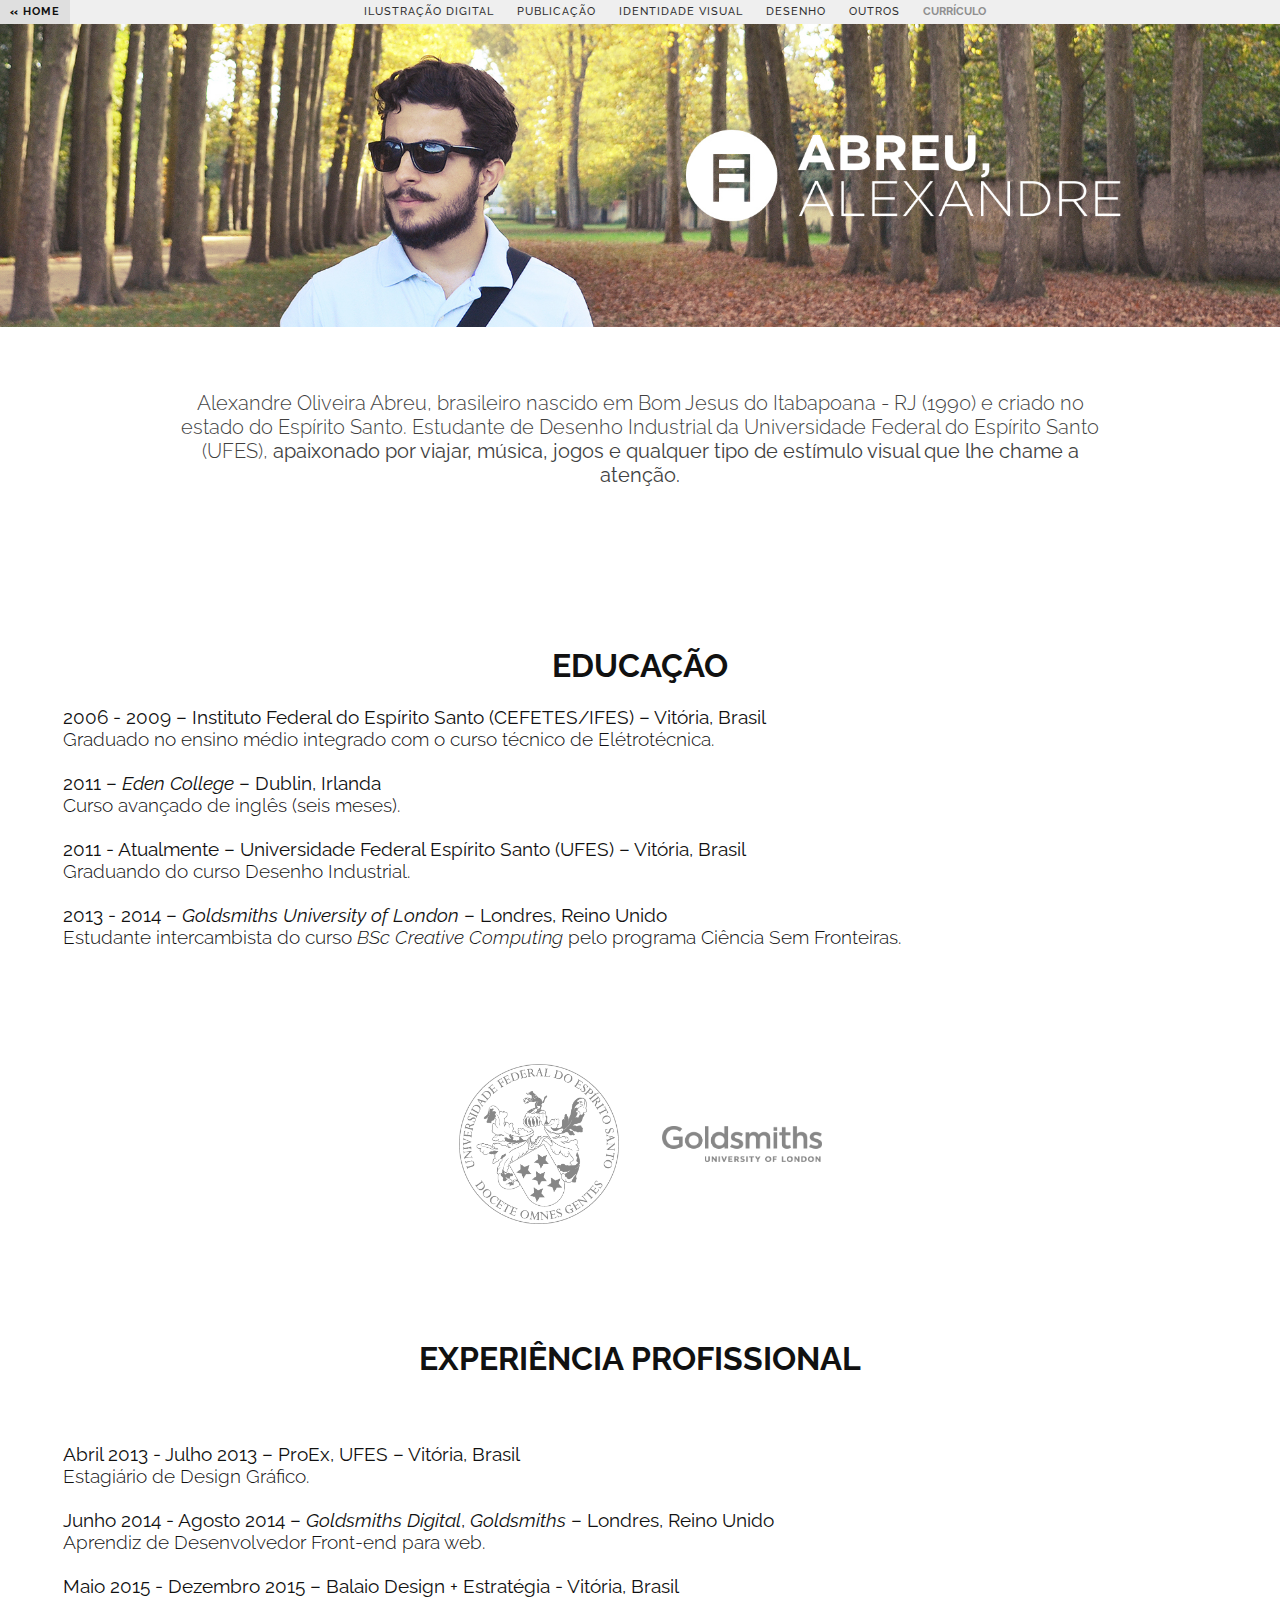
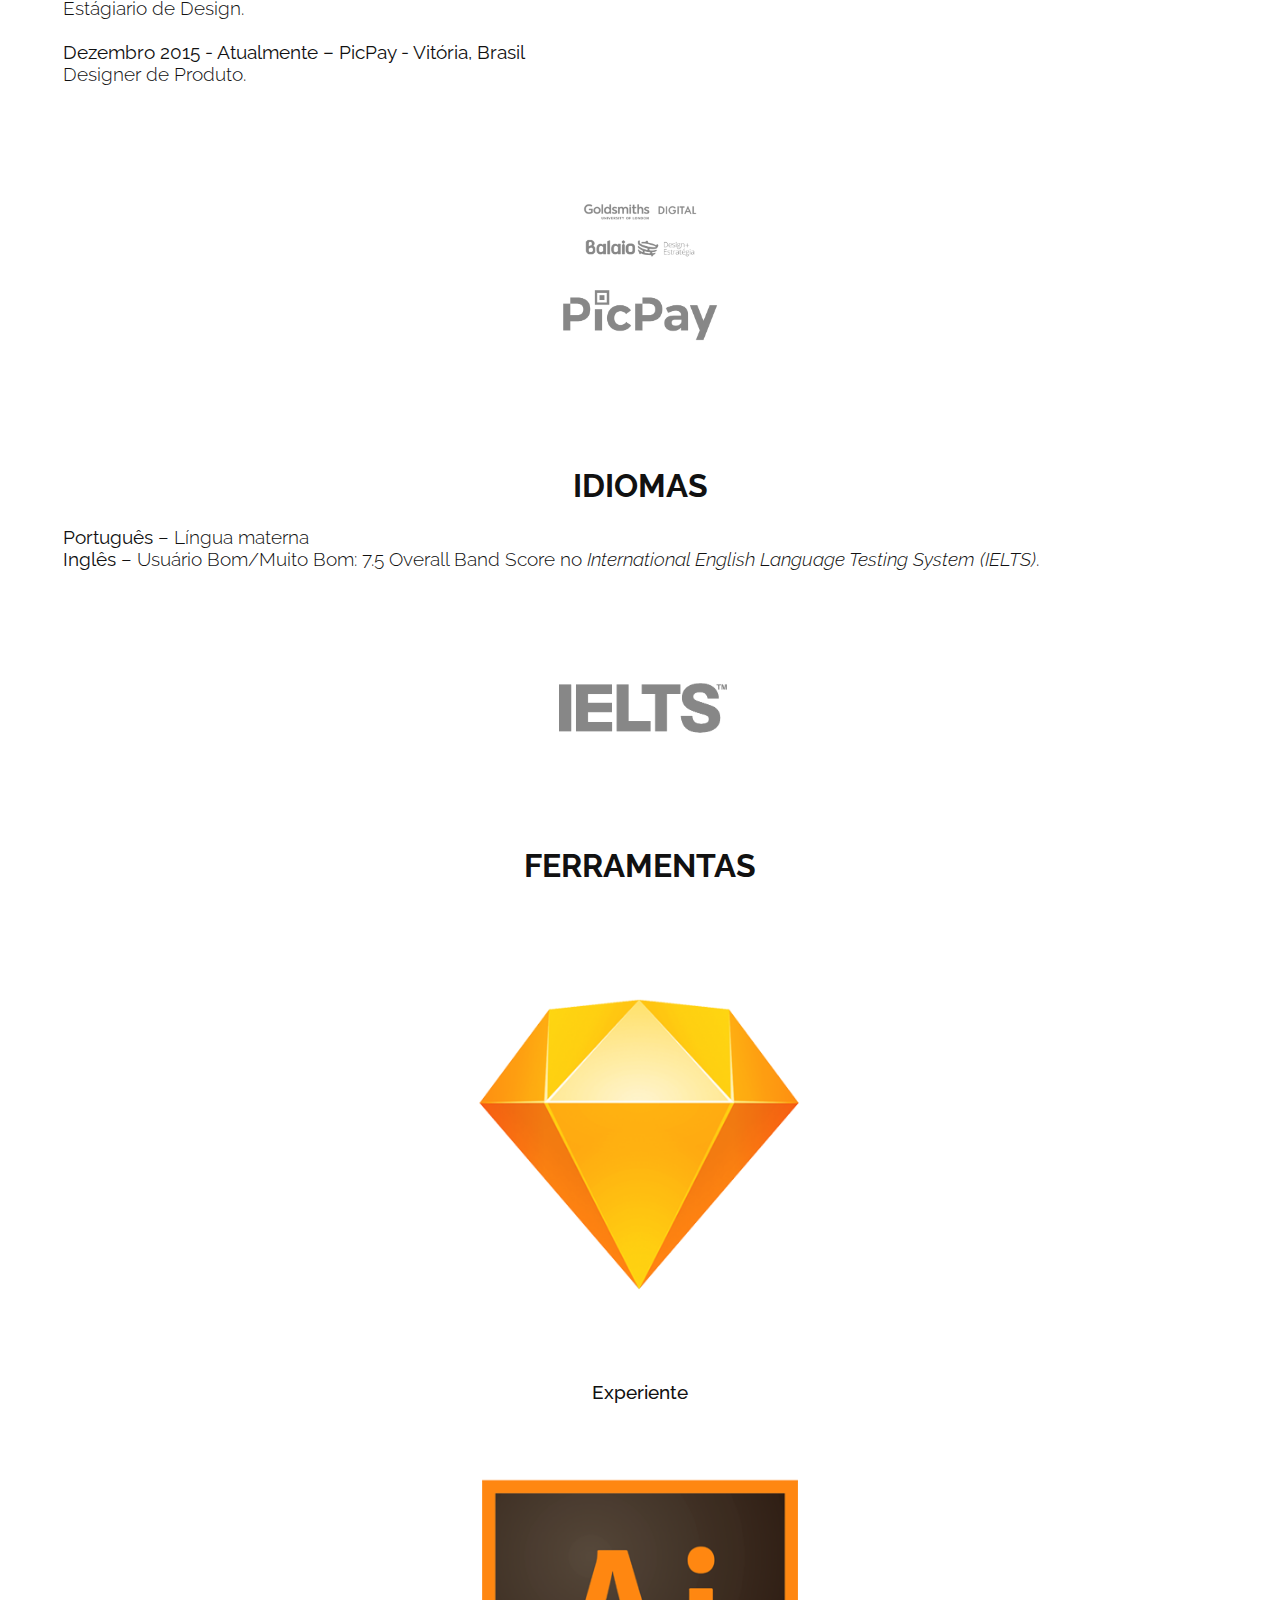
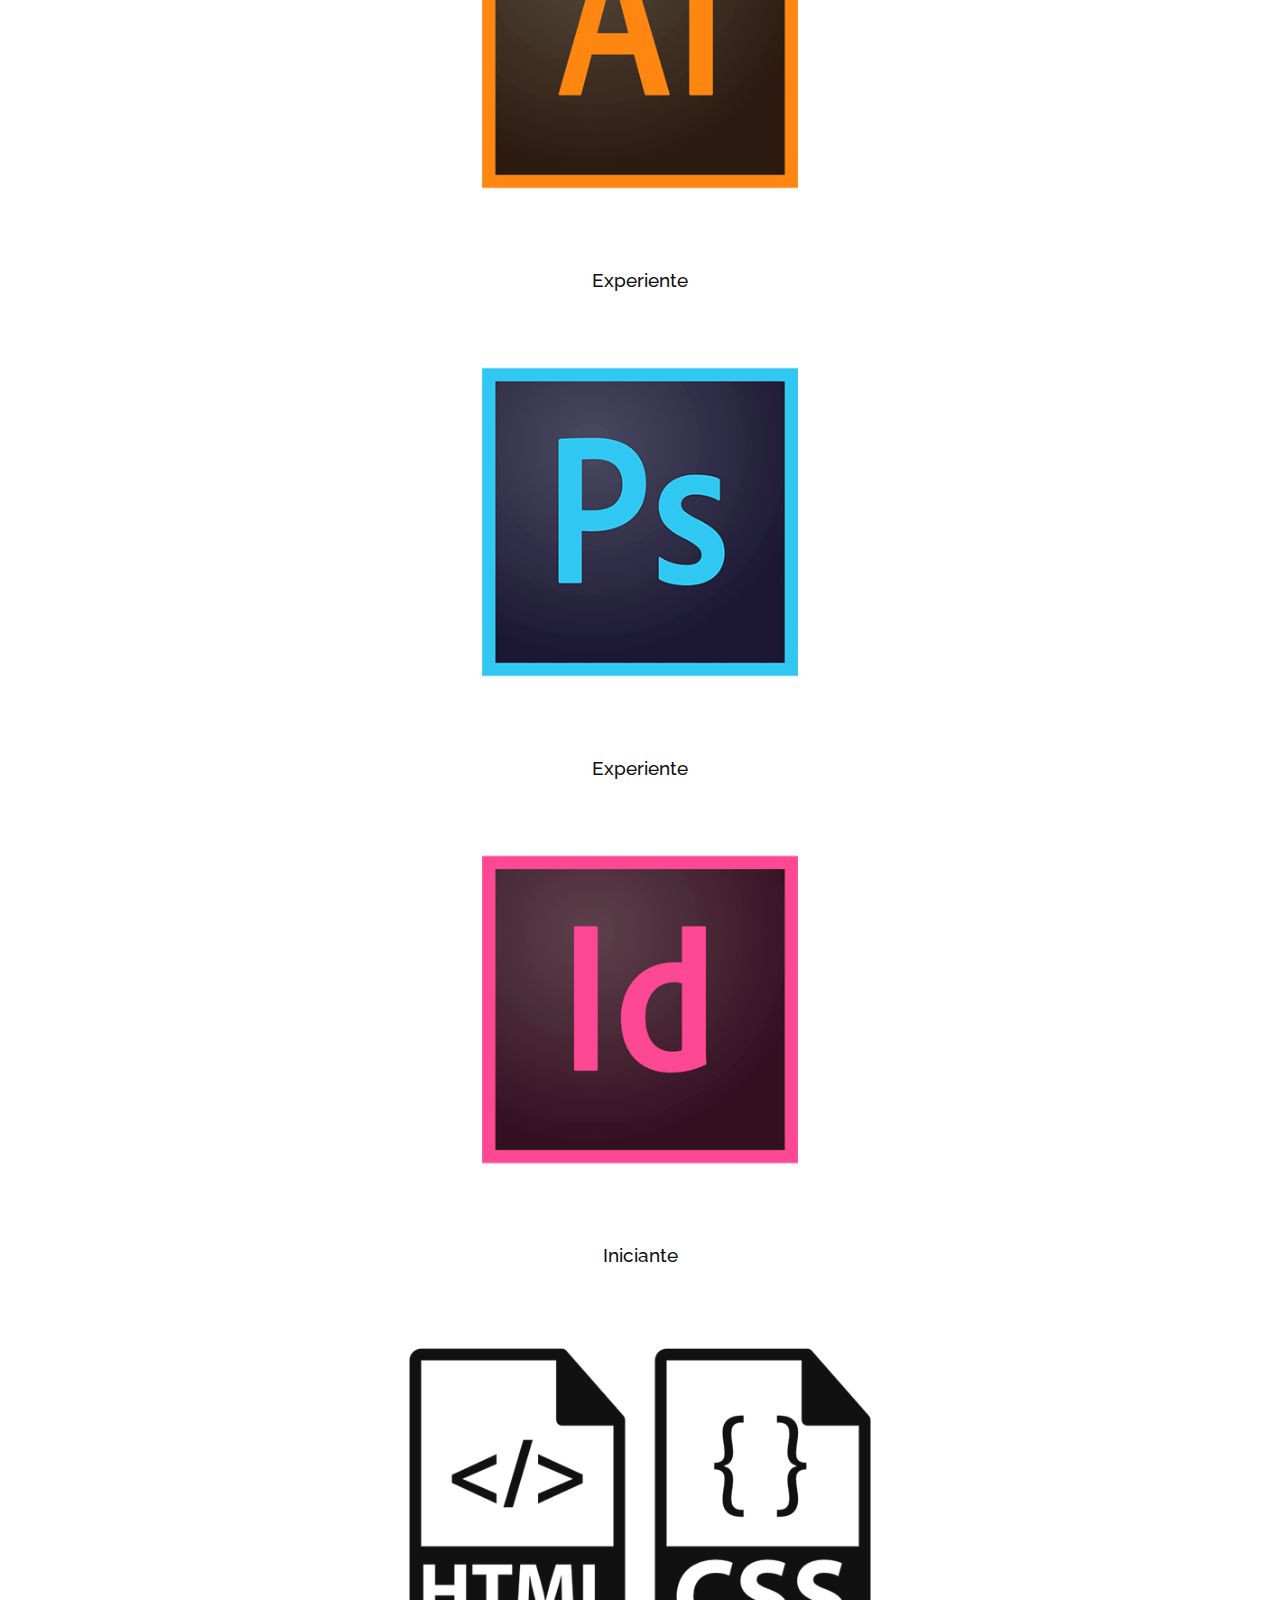
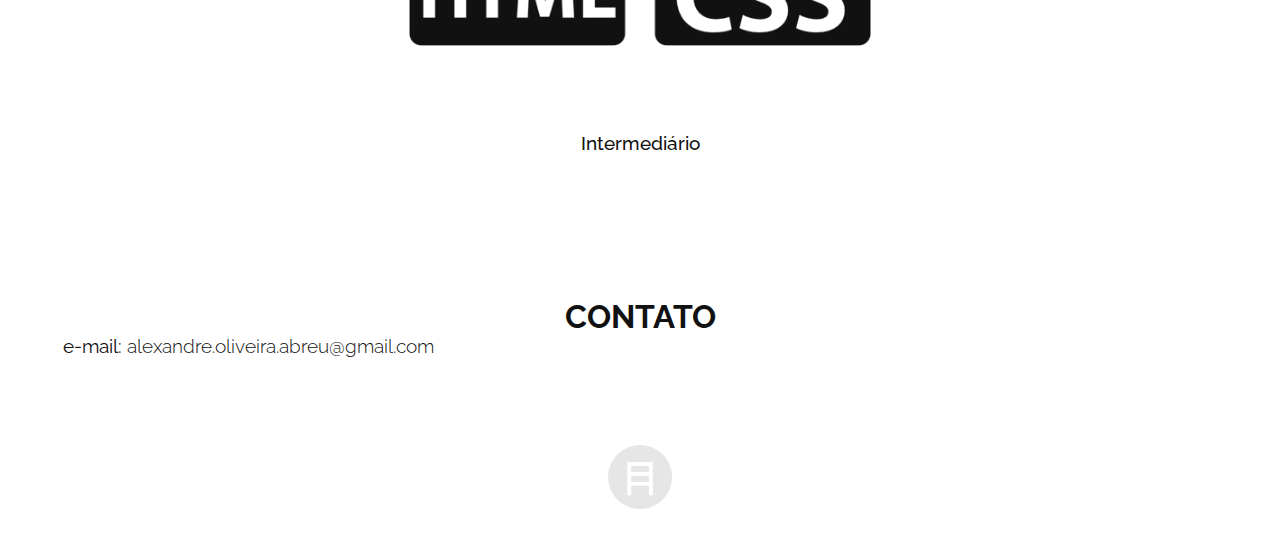
==== commit 322a685e: "Concertando bug na imagem de HTML e CSS." ====
--- a/cv.html
+++ b/cv.html
@@ -134,7 +134,7 @@
 			            		<p>Iniciante</p>
 			            	</div>
 			            	<div class="toolIcon">
-			            		<img title="HTML e CSS" src="images/cv/web.png">
+			            		<img title="HTML e CSS" src="images/cv/htmlcss.png">
 			            		<p>Intermediário</p>
 			            	</div>
 			            </div>
